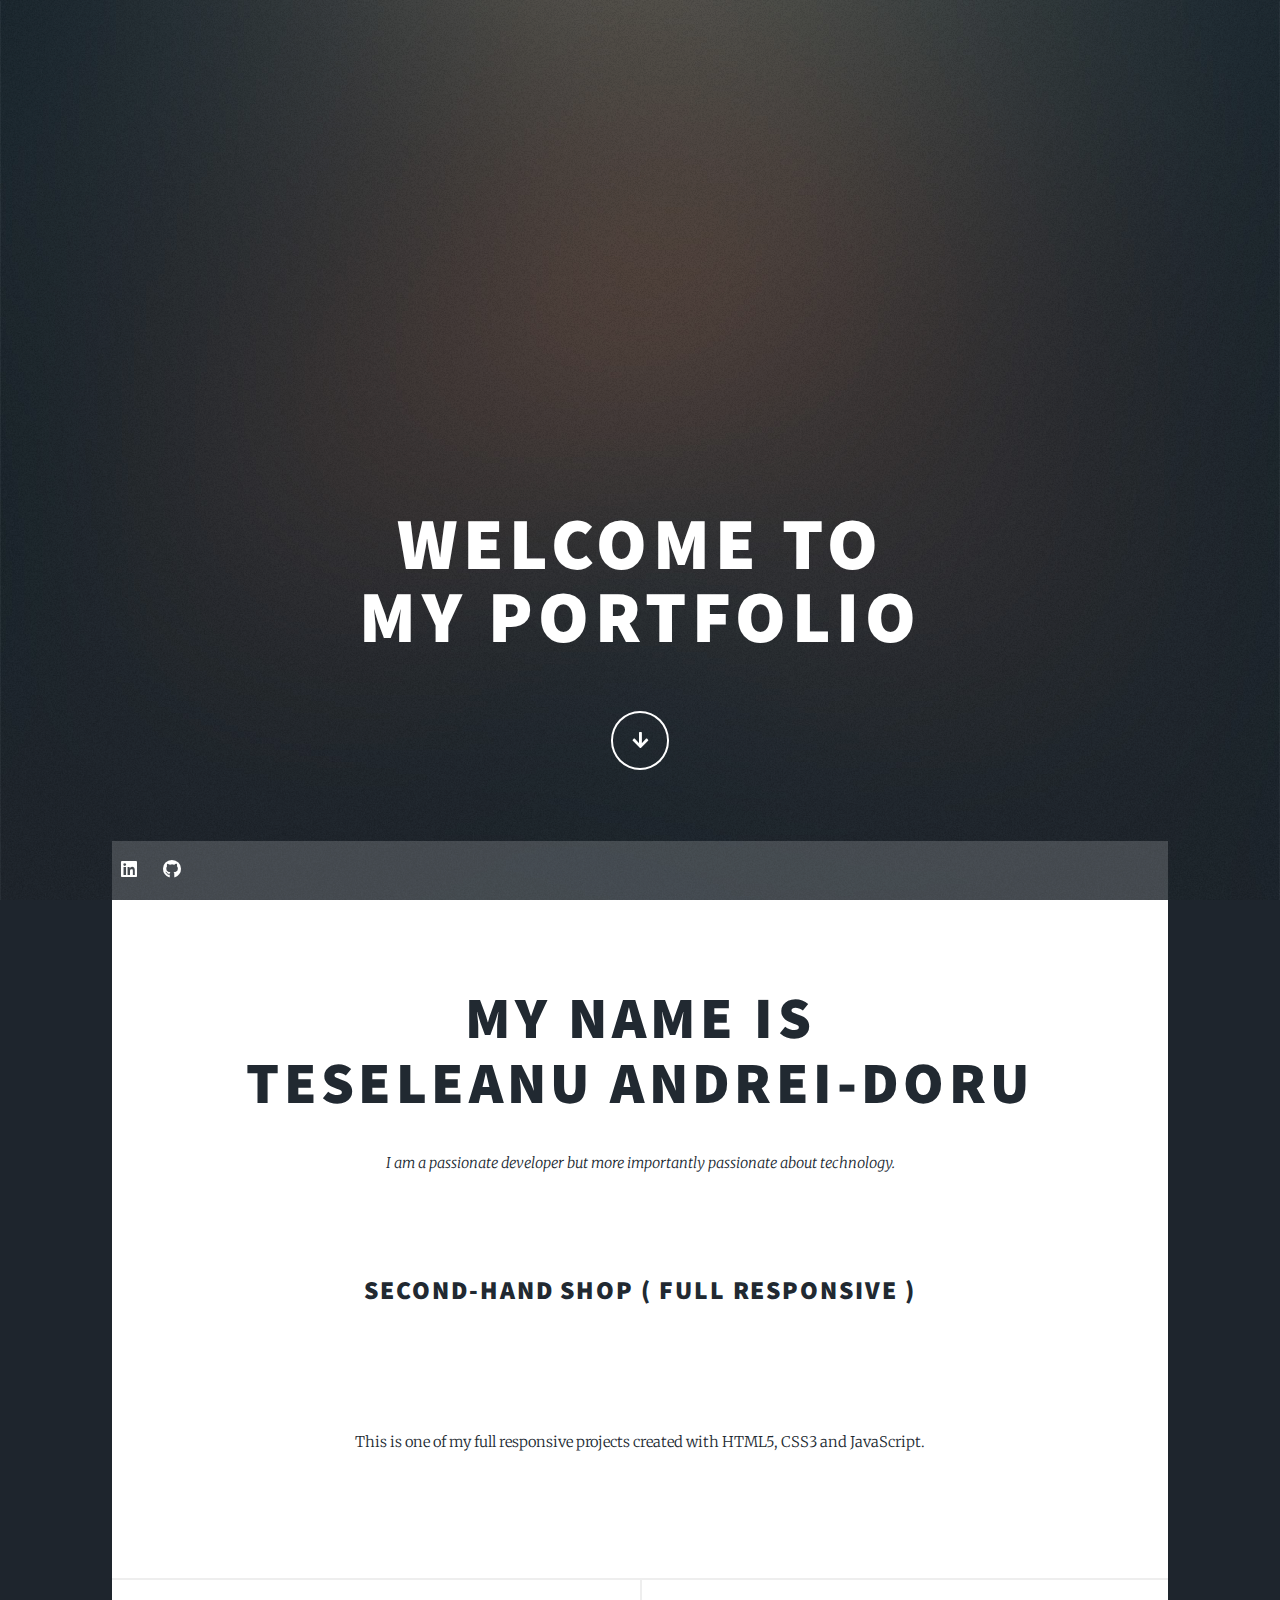
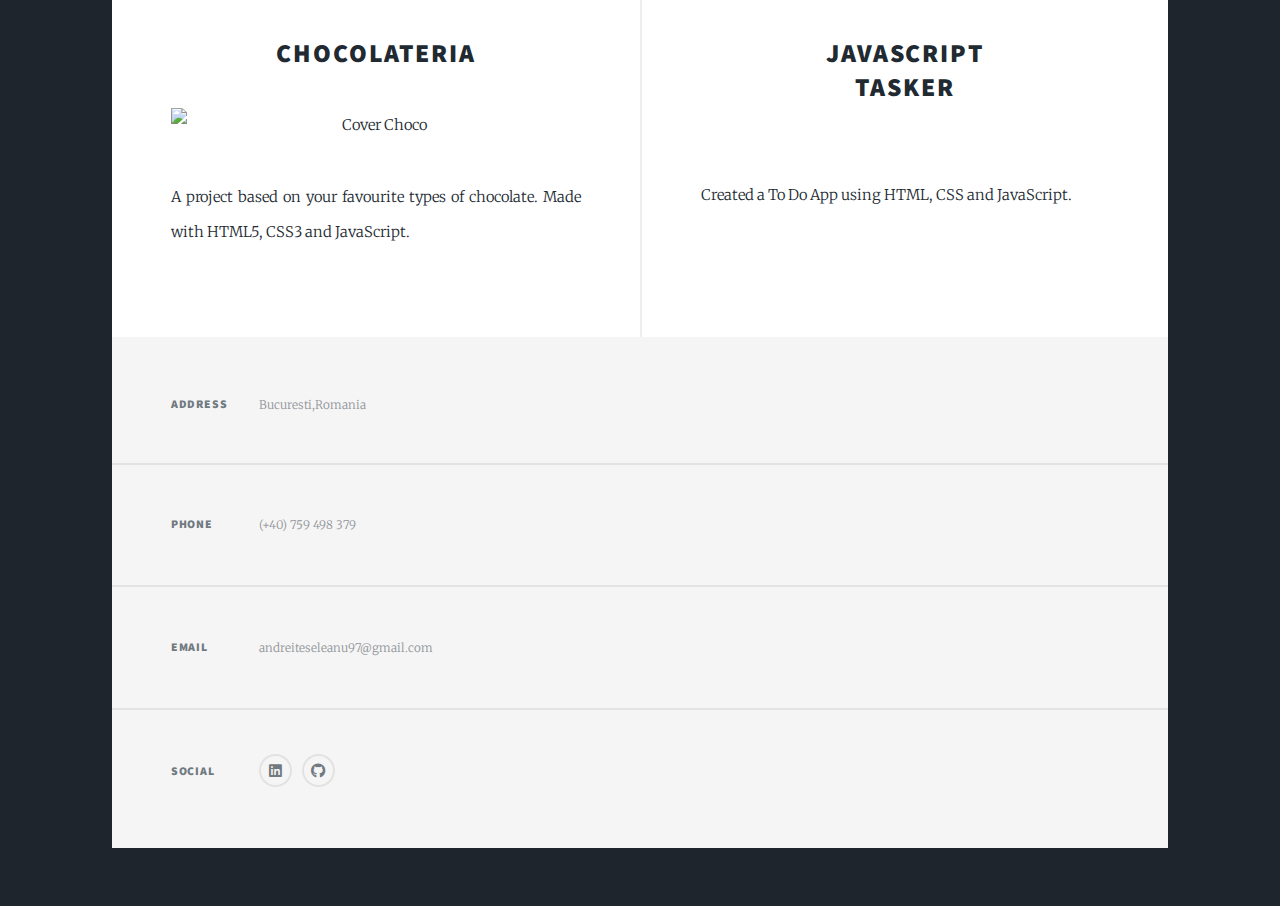
==== index.html @ 01bbcab0 "Add files via upload" ====
<!DOCTYPE HTML>

<html>
	<head>
		<title>Portfolio</title>
		<meta charset="utf-8" />
		<meta name="viewport" content="width=device-width, initial-scale=1, user-scalable=no" />
		<link rel="stylesheet" href="assets/css/main.css" />
		<noscript><link rel="stylesheet" href="assets/css/noscript.css" /></noscript>
	</head>
	<body class="is-preload">

		<!-- Wrapper -->
			<div id="wrapper" class="fade-in">

				<!-- Intro -->
					<div id="intro">
						<h1>Welcome to<br />
						my portfolio</h1>
						<p></p>
						<ul class="actions">
							<li><a href="#header" class="button icon solid solo fa-arrow-down scrolly">Continue</a></li>
						</ul>
					</div>

				<!-- Header -->
					<header id="header">
						<a href="index.html" class="logo">Hello!</a>
					</header>

				<!-- Nav -->
					<nav id="nav">
						<ul class="icons">
							<li><a href="https://www.linkedin.com/in/andrei-doru-teseleanu-37050a1b2/" class="icon brands fa-linkedin"><span class="label">LinkedIn</span></a></li>
							<li><a href="https://github.com/teseleanuAndrei" class="icon brands fa-github"><span class="label">GitHub</span></a></li>
						</ul>
					</nav>

				<!-- Main -->
					<div id="main">

						<!-- Featured Post -->
							<article class="post featured">
								<header class="major">
									<h2>My name is<br />
									Teseleanu Andrei-Doru</a></h2>
									<p>I am a passionate developer but more importantly passionate about technology.<br />
									<br />
									</p>
								</header>
								<h2><a href="https://github.com/teseleanuAndrei/Portofolio-Projects/tree/main/Second%20Hand%20Shop">Second-Hand Shop ( Full Responsive )</a></h2>
								<a href="" class="image main"><img src="Second Hand Shop/Imagini/print1.jpg" alt="" /></a>
								<p class="paragraf1">This is one of my full responsive projects created with HTML5, CSS3 and JavaScript.</p>
								<ul class="actions special">
									<li></li>
								</ul>
							</article>

						<!-- Posts -->
							<section class="posts">
								<article>
									<header>
										
										<h2><a href="https://github.com/teseleanuAndrei/Portofolio-Projects/tree/main/Chocolateria">Chocolateria<br/>
										</a></h2>
									</header>
									<a href="" class="image fit"><img src="Chocolateria/Imagini/cover.jpg" alt="Cover Choco" /></a>
									<p>A project based on your favourite types of chocolate. Made with HTML5, CSS3 and JavaScript.</p>
									<ul class="actions special">
									</ul>
								</article>
								<article>
									<header>
										<h2><a href="https://github.com/teseleanuAndrei/Portofolio-Projects/tree/main/JS%20Tasker">JavaScript<br />
										Tasker</a></h2>
									</header>
									<a href="JS Tasker/index.html" class="image fit"><img src="JS Tasker/Print JS.png" alt="" /></a>
									<p>Created a To Do App using HTML, CSS and JavaScript.</p>
									<ul class="actions special">
										<li></li>
									</ul>
								</article>
					</div>

				<!-- Footer -->
					<footer id="footer">
						<section class="split contact">
							<section class="alt">
								<h3>Address</h3>
								<p>Bucuresti,Romania<br />
								</p>
							</section>
							<section>
								<h3>Phone</h3>
								<p>(+40) 759 498 379</a></p>
							</section>
							<section>
								<h3>Email</h3>
								<p>andreiteseleanu97@gmail.com</a></p>
							</section>
							<section>
								<h3>Social</h3>
								<ul class="icons alt">
									<li><a href="https://www.linkedin.com/in/andrei-doru-teseleanu-37050a1b2/" class="icon brands alt fa-linkedin"><span class="label">LinkedIn</span></a></li>
									<li><a href="https://github.com/teseleanuAndrei" class="icon brands alt fa-github"><span class="label">GitHub</span></a></li>
								</ul>
							</section>
						</section>
					</footer>

				<!-- Copyright -->
					<div id="copyright">
				
					</div>

			</div>

		<!-- Scripts -->
			<script src="assets/js/jquery.min.js"></script>
			<script src="assets/js/jquery.scrollex.min.js"></script>
			<script src="assets/js/jquery.scrolly.min.js"></script>
			<script src="assets/js/browser.min.js"></script>
			<script src="assets/js/breakpoints.min.js"></script>
			<script src="assets/js/util.js"></script>
			<script src="assets/js/main.js"></script>

	</body>
</html>
---- assets/css/main.css ----
@import url(fontawesome-all.min.css);
@import url("https://fonts.googleapis.com/css?family=Merriweather:300,700,300italic,700italic|Source+Sans+Pro:900");

/*
	Massively by HTML5 UP
	html5up.net | @ajlkn
	Free for personal and commercial use under the CCA 3.0 license (html5up.net/license)
*/

html, body, div, span, applet, object,
iframe, h1, h2, h3, h4, h5, h6, p, blockquote,
pre, a, abbr, acronym, address, big, cite,
code, del, dfn, em, img, ins, kbd, q, s, samp,
small, strike, strong, sub, sup, tt, var, b,
u, i, center, dl, dt, dd, ol, ul, li, fieldset,
form, label, legend, table, caption, tbody,
tfoot, thead, tr, th, td, article, aside,
canvas, details, embed, figure, figcaption,
footer, header, hgroup, menu, nav, output, ruby,
section, summary, time, mark, audio, video {
	margin: 0;
	padding: 0;
	border: 0;
	font-size: 100%;
	font: inherit;
	vertical-align: baseline;}

article, aside, details, figcaption, figure,
footer, header, hgroup, menu, nav, section {
	display: block;}

body {
	line-height: 1;
}

ol, ul {
	list-style: none;
}

blockquote, q {
	quotes: none;
}

	blockquote:before, blockquote:after, q:before, q:after {
		content: '';
		content: none;
	}

table {
	border-collapse: collapse;
	border-spacing: 0;
}

body {
	-webkit-text-size-adjust: none;
}

mark {
	background-color: transparent;
	color: inherit;
}

input::-moz-focus-inner {
	border: 0;
	padding: 0;
}

input, select, textarea {
	-moz-appearance: none;
	-webkit-appearance: none;
	-ms-appearance: none;
	appearance: none;
}

/* Basic */

	@-ms-viewport {
		width: device-width;
	}

	body {
		-ms-overflow-style: scrollbar;
	}

	@media screen and (max-width: 480px) {

		html, body {
			min-width: 320px;
		}

	}

	html {
		box-sizing: border-box;
	}

	*, *:before, *:after {
		box-sizing: inherit;
	}

	body {
		background-color: #1e252d;
	}

		body.is-preload *, body.is-preload *:before, body.is-preload *:after {
			-moz-animation: none !important;
			-webkit-animation: none !important;
			-ms-animation: none !important;
			animation: none !important;
			-moz-transition: none !important;
			-webkit-transition: none !important;
			-ms-transition: none !important;
			transition: none !important;
		}

/* Type */

	html {
		font-size: 16pt;
	}

		@media screen and (max-width: 1680px) {

			html {
				font-size: 12pt;
			}

		}

		@media screen and (max-width: 1280px) {

			html {
				font-size: 11pt;
			}

		}

		@media screen and (max-width: 360px) {

			html {
				font-size: 10pt;
			}

		}

	body {
		color: #212931;
	}

	body, input, select, textarea {
		font-family: "Merriweather", Georgia, serif;
		font-weight: 300;
		font-size: 1rem;
		line-height: 2.375;
	}

	a {
		-moz-transition: color 0.2s ease-in-out, background-color 0.2s ease-in-out, border-color 0.2s ease-in-out, box-shadow 0.2s ease-in-out;
		-webkit-transition: color 0.2s ease-in-out, background-color 0.2s ease-in-out, border-color 0.2s ease-in-out, box-shadow 0.2s ease-in-out;
		-ms-transition: color 0.2s ease-in-out, background-color 0.2s ease-in-out, border-color 0.2s ease-in-out, box-shadow 0.2s ease-in-out;
		transition: color 0.2s ease-in-out, background-color 0.2s ease-in-out, border-color 0.2s ease-in-out, box-shadow 0.2s ease-in-out;
		border-bottom: dotted 1px;
		text-decoration: none;
	}

		a:hover {
			border-bottom-color: transparent;
		}

	strong, b {
		font-weight: 600;
	}

	em, i {
		font-style: italic;
	}

	p {
		text-align: justify;
		margin: 0 0 2rem 0;
	}

	h1, h2, h3, h4, h5, h6 {
		font-family: "Source Sans Pro", Helvetica, sans-serif;
		font-weight: 900;
		line-height: 1.5;
		letter-spacing: 0.075em;
		text-transform: uppercase;
		margin: 0 0 1rem 0;
	}

		h1 a, h2 a, h3 a, h4 a, h5 a, h6 a {
			border-bottom: 0;
			color: inherit;
			text-decoration: none;
		}

	h1 {
		font-size: 4rem;
		line-height: 1.1;
		margin: 0 0 2rem 0;
	}

	h2 {
		font-size: 1.75rem;
		line-height: 1.3;
		margin: 0 0 1.5rem 0;
	}

	h3 {
		font-size: 1.25rem;
		margin: 0 0 1.5rem 0;
	}

	h4 {
		font-size: 1rem;
	}

	h5 {
		font-size: 0.9rem;
	}

	h6 {
		font-size: 0.8rem;
	}

	sub {
		font-size: 0.8rem;
		position: relative;
		top: 0.5rem;
	}

	sup {
		font-size: 0.8rem;
		position: relative;
		top: -0.5rem;
	}

	blockquote {
		border-left: solid 4px;
		font-style: italic;
		margin: 0 0 2rem 0;
		padding: 0.5rem 0 0.5rem 2rem;
	}

	code {
		border: solid 2px;
		font-family: "Courier New", monospace;
		font-size: 0.9rem;
		margin: 0 0.25rem;
		padding: 0.25rem 0.65rem;
	}

	pre {
		-webkit-overflow-scrolling: touch;
		font-family: "Courier New", monospace;
		font-size: 0.9rem;
		margin: 0 0 2rem 0;
	}

		pre code {
			display: block;
			line-height: 1.75;
			padding: 1rem 1.5rem;
			overflow-x: auto;
		}

	hr {
		border: 0;
		border-bottom: solid 2px;
		margin: 3rem 0;
	}

		hr.major {
			margin: 5rem 0;
		}

	.align-left {
		text-align: left;
	}

	.align-center {
		text-align: center;
	}

	.align-right {
		text-align: right;
	}

	input, select, textarea {
		color: #212931;
	}

	a {
		color: #212931;
		border-bottom-color: rgba(33, 41, 49, 0.5);
	}

		a:hover {
			border-bottom-color: transparent;
			color: #18bfef !important;
		}

	strong, b {
		color: #212931;
	}

	h1, h2, h3, h4, h5, h6 {
		color: #212931;
	}

	blockquote {
		border-left-color: #eeeeee;
	}

	code {
		background: rgba(220, 220, 220, 0.25);
		border-color: #eeeeee;
	}

	hr {
		border-bottom-color: #eeeeee;
	}

/* Row */

	.row {
		display: flex;
		flex-wrap: wrap;
		box-sizing: border-box;
		align-items: stretch;
	}

		.row > * {
			box-sizing: border-box;
		}

		.row.gtr-uniform > * > :last-child {
			margin-bottom: 0;
		}

		.row.aln-left {
			justify-content: flex-start;
		}

		.row.aln-center {
			justify-content: center;
		}

		.row.aln-right {
			justify-content: flex-end;
		}

		.row.aln-top {
			align-items: flex-start;
		}

		.row.aln-middle {
			align-items: center;
		}

		.row.aln-bottom {
			align-items: flex-end;
		}

		.row > .imp {
			order: -1;
		}

		.row > .col-1 {
			width: 8.33333%;
		}

		.row > .off-1 {
			margin-left: 8.33333%;
		}

		.row > .col-2 {
			width: 16.66667%;
		}

		.row > .off-2 {
			margin-left: 16.66667%;
		}

		.row > .col-3 {
			width: 25%;
		}

		.row > .off-3 {
			margin-left: 25%;
		}

		.row > .col-4 {
			width: 33.33333%;
		}

		.row > .off-4 {
			margin-left: 33.33333%;
		}

		.row > .col-5 {
			width: 41.66667%;
		}

		.row > .off-5 {
			margin-left: 41.66667%;
		}

		.row > .col-6 {
			width: 50%;
		}

		.row > .off-6 {
			margin-left: 50%;
		}

		.row > .col-7 {
			width: 58.33333%;
		}

		.row > .off-7 {
			margin-left: 58.33333%;
		}

		.row > .col-8 {
			width: 66.66667%;
		}

		.row > .off-8 {
			margin-left: 66.66667%;
		}

		.row > .col-9 {
			width: 75%;
		}

		.row > .off-9 {
			margin-left: 75%;
		}

		.row > .col-10 {
			width: 83.33333%;
		}

		.row > .off-10 {
			margin-left: 83.33333%;
		}

		.row > .col-11 {
			width: 91.66667%;
		}

		.row > .off-11 {
			margin-left: 91.66667%;
		}

		.row > .col-12 {
			width: 100%;
		}

		.row > .off-12 {
			margin-left: 100%;
		}

		.row.gtr-0 {
			margin-top: 0;
			margin-left: 0rem;
		}

			.row.gtr-0 > * {
				padding: 0 0 0 0rem;
			}

			.row.gtr-0.gtr-uniform {
				margin-top: 0rem;
			}

				.row.gtr-0.gtr-uniform > * {
					padding-top: 0rem;
				}

		.row.gtr-25 {
			margin-top: 0;
			margin-left: -0.375rem;
		}

			.row.gtr-25 > * {
				padding: 0 0 0 0.375rem;
			}

			.row.gtr-25.gtr-uniform {
				margin-top: -0.375rem;
			}

				.row.gtr-25.gtr-uniform > * {
					padding-top: 0.375rem;
				}

		.row.gtr-50 {
			margin-top: 0;
			margin-left: -0.75rem;
		}

			.row.gtr-50 > * {
				padding: 0 0 0 0.75rem;
			}

			.row.gtr-50.gtr-uniform {
				margin-top: -0.75rem;
			}

				.row.gtr-50.gtr-uniform > * {
					padding-top: 0.75rem;
				}

		.row {
			margin-top: 0;
			margin-left: -1.5rem;
		}

			.row > * {
				padding: 0 0 0 1.5rem;
			}

			.row.gtr-uniform {
				margin-top: -1.5rem;
			}

				.row.gtr-uniform > * {
					padding-top: 1.5rem;
				}

		.row.gtr-150 {
			margin-top: 0;
			margin-left: -2.25rem;
		}

			.row.gtr-150 > * {
				padding: 0 0 0 2.25rem;
			}

			.row.gtr-150.gtr-uniform {
				margin-top: -2.25rem;
			}

				.row.gtr-150.gtr-uniform > * {
					padding-top: 2.25rem;
				}

		.row.gtr-200 {
			margin-top: 0;
			margin-left: -3rem;
		}

			.row.gtr-200 > * {
				padding: 0 0 0 3rem;
			}

			.row.gtr-200.gtr-uniform {
				margin-top: -3rem;
			}

				.row.gtr-200.gtr-uniform > * {
					padding-top: 3rem;
				}

		@media screen and (max-width: 1680px) {

			.row {
				display: flex;
				flex-wrap: wrap;
				box-sizing: border-box;
				align-items: stretch;
			}

				.row > * {
					box-sizing: border-box;
				}

				.row.gtr-uniform > * > :last-child {
					margin-bottom: 0;
				}

				.row.aln-left {
					justify-content: flex-start;
				}

				.row.aln-center {
					justify-content: center;
				}

				.row.aln-right {
					justify-content: flex-end;
				}

				.row.aln-top {
					align-items: flex-start;
				}

				.row.aln-middle {
					align-items: center;
				}

				.row.aln-bottom {
					align-items: flex-end;
				}

				.row > .imp-xlarge {
					order: -1;
				}

				.row > .col-1-xlarge {
					width: 8.33333%;
				}

				.row > .off-1-xlarge {
					margin-left: 8.33333%;
				}

				.row > .col-2-xlarge {
					width: 16.66667%;
				}

				.row > .off-2-xlarge {
					margin-left: 16.66667%;
				}

				.row > .col-3-xlarge {
					width: 25%;
				}

				.row > .off-3-xlarge {
					margin-left: 25%;
				}

				.row > .col-4-xlarge {
					width: 33.33333%;
				}

				.row > .off-4-xlarge {
					margin-left: 33.33333%;
				}

				.row > .col-5-xlarge {
					width: 41.66667%;
				}

				.row > .off-5-xlarge {
					margin-left: 41.66667%;
				}

				.row > .col-6-xlarge {
					width: 50%;
				}

				.row > .off-6-xlarge {
					margin-left: 50%;
				}

				.row > .col-7-xlarge {
					width: 58.33333%;
				}

				.row > .off-7-xlarge {
					margin-left: 58.33333%;
				}

				.row > .col-8-xlarge {
					width: 66.66667%;
				}

				.row > .off-8-xlarge {
					margin-left: 66.66667%;
				}

				.row > .col-9-xlarge {
					width: 75%;
				}

				.row > .off-9-xlarge {
					margin-left: 75%;
				}

				.row > .col-10-xlarge {
					width: 83.33333%;
				}

				.row > .off-10-xlarge {
					margin-left: 83.33333%;
				}

				.row > .col-11-xlarge {
					width: 91.66667%;
				}

				.row > .off-11-xlarge {
					margin-left: 91.66667%;
				}

				.row > .col-12-xlarge {
					width: 100%;
				}

				.row > .off-12-xlarge {
					margin-left: 100%;
				}

				.row.gtr-0 {
					margin-top: 0;
					margin-left: 0rem;
				}

					.row.gtr-0 > * {
						padding: 0 0 0 0rem;
					}

					.row.gtr-0.gtr-uniform {
						margin-top: 0rem;
					}

						.row.gtr-0.gtr-uniform > * {
							padding-top: 0rem;
						}

				.row.gtr-25 {
					margin-top: 0;
					margin-left: -0.375rem;
				}

					.row.gtr-25 > * {
						padding: 0 0 0 0.375rem;
					}

					.row.gtr-25.gtr-uniform {
						margin-top: -0.375rem;
					}

						.row.gtr-25.gtr-uniform > * {
							padding-top: 0.375rem;
						}

				.row.gtr-50 {
					margin-top: 0;
					margin-left: -0.75rem;
				}

					.row.gtr-50 > * {
						padding: 0 0 0 0.75rem;
					}

					.row.gtr-50.gtr-uniform {
						margin-top: -0.75rem;
					}

						.row.gtr-50.gtr-uniform > * {
							padding-top: 0.75rem;
						}

				.row {
					margin-top: 0;
					margin-left: -1.5rem;
				}

					.row > * {
						padding: 0 0 0 1.5rem;
					}

					.row.gtr-uniform {
						margin-top: -1.5rem;
					}

						.row.gtr-uniform > * {
							padding-top: 1.5rem;
						}

				.row.gtr-150 {
					margin-top: 0;
					margin-left: -2.25rem;
				}

					.row.gtr-150 > * {
						padding: 0 0 0 2.25rem;
					}

					.row.gtr-150.gtr-uniform {
						margin-top: -2.25rem;
					}

						.row.gtr-150.gtr-uniform > * {
							padding-top: 2.25rem;
						}

				.row.gtr-200 {
					margin-top: 0;
					margin-left: -3rem;
				}

					.row.gtr-200 > * {
						padding: 0 0 0 3rem;
					}

					.row.gtr-200.gtr-uniform {
						margin-top: -3rem;
					}

						.row.gtr-200.gtr-uniform > * {
							padding-top: 3rem;
						}

		}

		@media screen and (max-width: 1280px) {

			.row {
				display: flex;
				flex-wrap: wrap;
				box-sizing: border-box;
				align-items: stretch;
			}

				.row > * {
					box-sizing: border-box;
				}

				.row.gtr-uniform > * > :last-child {
					margin-bottom: 0;
				}

				.row.aln-left {
					justify-content: flex-start;
				}

				.row.aln-center {
					justify-content: center;
				}

				.row.aln-right {
					justify-content: flex-end;
				}

				.row.aln-top {
					align-items: flex-start;
				}

				.row.aln-middle {
					align-items: center;
				}

				.row.aln-bottom {
					align-items: flex-end;
				}

				.row > .imp-large {
					order: -1;
				}

				.row > .col-1-large {
					width: 8.33333%;
				}

				.row > .off-1-large {
					margin-left: 8.33333%;
				}

				.row > .col-2-large {
					width: 16.66667%;
				}

				.row > .off-2-large {
					margin-left: 16.66667%;
				}

				.row > .col-3-large {
					width: 25%;
				}

				.row > .off-3-large {
					margin-left: 25%;
				}

				.row > .col-4-large {
					width: 33.33333%;
				}

				.row > .off-4-large {
					margin-left: 33.33333%;
				}

				.row > .col-5-large {
					width: 41.66667%;
				}

				.row > .off-5-large {
					margin-left: 41.66667%;
				}

				.row > .col-6-large {
					width: 50%;
				}

				.row > .off-6-large {
					margin-left: 50%;
				}

				.row > .col-7-large {
					width: 58.33333%;
				}

				.row > .off-7-large {
					margin-left: 58.33333%;
				}

				.row > .col-8-large {
					width: 66.66667%;
				}

				.row > .off-8-large {
					margin-left: 66.66667%;
				}

				.row > .col-9-large {
					width: 75%;
				}

				.row > .off-9-large {
					margin-left: 75%;
				}

				.row > .col-10-large {
					width: 83.33333%;
				}

				.row > .off-10-large {
					margin-left: 83.33333%;
				}

				.row > .col-11-large {
					width: 91.66667%;
				}

				.row > .off-11-large {
					margin-left: 91.66667%;
				}

				.row > .col-12-large {
					width: 100%;
				}

				.row > .off-12-large {
					margin-left: 100%;
				}

				.row.gtr-0 {
					margin-top: 0;
					margin-left: 0rem;
				}

					.row.gtr-0 > * {
						padding: 0 0 0 0rem;
					}

					.row.gtr-0.gtr-uniform {
						margin-top: 0rem;
					}

						.row.gtr-0.gtr-uniform > * {
							padding-top: 0rem;
						}

				.row.gtr-25 {
					margin-top: 0;
					margin-left: -0.375rem;
				}

					.row.gtr-25 > * {
						padding: 0 0 0 0.375rem;
					}

					.row.gtr-25.gtr-uniform {
						margin-top: -0.375rem;
					}

						.row.gtr-25.gtr-uniform > * {
							padding-top: 0.375rem;
						}

				.row.gtr-50 {
					margin-top: 0;
					margin-left: -0.75rem;
				}

					.row.gtr-50 > * {
						padding: 0 0 0 0.75rem;
					}

					.row.gtr-50.gtr-uniform {
						margin-top: -0.75rem;
					}

						.row.gtr-50.gtr-uniform > * {
							padding-top: 0.75rem;
						}

				.row {
					margin-top: 0;
					margin-left: -1.5rem;
				}

					.row > * {
						padding: 0 0 0 1.5rem;
					}

					.row.gtr-uniform {
						margin-top: -1.5rem;
					}

						.row.gtr-uniform > * {
							padding-top: 1.5rem;
						}

				.row.gtr-150 {
					margin-top: 0;
					margin-left: -2.25rem;
				}

					.row.gtr-150 > * {
						padding: 0 0 0 2.25rem;
					}

					.row.gtr-150.gtr-uniform {
						margin-top: -2.25rem;
					}

						.row.gtr-150.gtr-uniform > * {
							padding-top: 2.25rem;
						}

				.row.gtr-200 {
					margin-top: 0;
					margin-left: -3rem;
				}

					.row.gtr-200 > * {
						padding: 0 0 0 3rem;
					}

					.row.gtr-200.gtr-uniform {
						margin-top: -3rem;
					}

						.row.gtr-200.gtr-uniform > * {
							padding-top: 3rem;
						}

		}

		@media screen and (max-width: 980px) {

			.row {
				display: flex;
				flex-wrap: wrap;
				box-sizing: border-box;
				align-items: stretch;
			}

				.row > * {
					box-sizing: border-box;
				}

				.row.gtr-uniform > * > :last-child {
					margin-bottom: 0;
				}

				.row.aln-left {
					justify-content: flex-start;
				}

				.row.aln-center {
					justify-content: center;
				}

				.row.aln-right {
					justify-content: flex-end;
				}

				.row.aln-top {
					align-items: flex-start;
				}

				.row.aln-middle {
					align-items: center;
				}

				.row.aln-bottom {
					align-items: flex-end;
				}

				.row > .imp-medium {
					order: -1;
				}

				.row > .col-1-medium {
					width: 8.33333%;
				}

				.row > .off-1-medium {
					margin-left: 8.33333%;
				}

				.row > .col-2-medium {
					width: 16.66667%;
				}

				.row > .off-2-medium {
					margin-left: 16.66667%;
				}

				.row > .col-3-medium {
					width: 25%;
				}

				.row > .off-3-medium {
					margin-left: 25%;
				}

				.row > .col-4-medium {
					width: 33.33333%;
				}

				.row > .off-4-medium {
					margin-left: 33.33333%;
				}

				.row > .col-5-medium {
					width: 41.66667%;
				}

				.row > .off-5-medium {
					margin-left: 41.66667%;
				}

				.row > .col-6-medium {
					width: 50%;
				}

				.row > .off-6-medium {
					margin-left: 50%;
				}

				.row > .col-7-medium {
					width: 58.33333%;
				}

				.row > .off-7-medium {
					margin-left: 58.33333%;
				}

				.row > .col-8-medium {
					width: 66.66667%;
				}

				.row > .off-8-medium {
					margin-left: 66.66667%;
				}

				.row > .col-9-medium {
					width: 75%;
				}

				.row > .off-9-medium {
					margin-left: 75%;
				}

				.row > .col-10-medium {
					width: 83.33333%;
				}

				.row > .off-10-medium {
					margin-left: 83.33333%;
				}

				.row > .col-11-medium {
					width: 91.66667%;
				}

				.row > .off-11-medium {
					margin-left: 91.66667%;
				}

				.row > .col-12-medium {
					width: 100%;
				}

				.row > .off-12-medium {
					margin-left: 100%;
				}

				.row.gtr-0 {
					margin-top: 0;
					margin-left: 0rem;
				}

					.row.gtr-0 > * {
						padding: 0 0 0 0rem;
					}

					.row.gtr-0.gtr-uniform {
						margin-top: 0rem;
					}

						.row.gtr-0.gtr-uniform > * {
							padding-top: 0rem;
						}

				.row.gtr-25 {
					margin-top: 0;
					margin-left: -0.375rem;
				}

					.row.gtr-25 > * {
						padding: 0 0 0 0.375rem;
					}

					.row.gtr-25.gtr-uniform {
						margin-top: -0.375rem;
					}

						.row.gtr-25.gtr-uniform > * {
							padding-top: 0.375rem;
						}

				.row.gtr-50 {
					margin-top: 0;
					margin-left: -0.75rem;
				}

					.row.gtr-50 > * {
						padding: 0 0 0 0.75rem;
					}

					.row.gtr-50.gtr-uniform {
						margin-top: -0.75rem;
					}

						.row.gtr-50.gtr-uniform > * {
							padding-top: 0.75rem;
						}

				.row {
					margin-top: 0;
					margin-left: -1.5rem;
				}

					.row > * {
						padding: 0 0 0 1.5rem;
					}

					.row.gtr-uniform {
						margin-top: -1.5rem;
					}

						.row.gtr-uniform > * {
							padding-top: 1.5rem;
						}

				.row.gtr-150 {
					margin-top: 0;
					margin-left: -2.25rem;
				}

					.row.gtr-150 > * {
						padding: 0 0 0 2.25rem;
					}

					.row.gtr-150.gtr-uniform {
						margin-top: -2.25rem;
					}

						.row.gtr-150.gtr-uniform > * {
							padding-top: 2.25rem;
						}

				.row.gtr-200 {
					margin-top: 0;
					margin-left: -3rem;
				}

					.row.gtr-200 > * {
						padding: 0 0 0 3rem;
					}

					.row.gtr-200.gtr-uniform {
						margin-top: -3rem;
					}

						.row.gtr-200.gtr-uniform > * {
							padding-top: 3rem;
						}

		}

		@media screen and (max-width: 736px) {

			.row {
				display: flex;
				flex-wrap: wrap;
				box-sizing: border-box;
				align-items: stretch;
			}

				.row > * {
					box-sizing: border-box;
				}

				.row.gtr-uniform > * > :last-child {
					margin-bottom: 0;
				}

				.row.aln-left {
					justify-content: flex-start;
				}

				.row.aln-center {
					justify-content: center;
				}

				.row.aln-right {
					justify-content: flex-end;
				}

				.row.aln-top {
					align-items: flex-start;
				}

				.row.aln-middle {
					align-items: center;
				}

				.row.aln-bottom {
					align-items: flex-end;
				}

				.row > .imp-small {
					order: -1;
				}

				.row > .col-1-small {
					width: 8.33333%;
				}

				.row > .off-1-small {
					margin-left: 8.33333%;
				}

				.row > .col-2-small {
					width: 16.66667%;
				}

				.row > .off-2-small {
					margin-left: 16.66667%;
				}

				.row > .col-3-small {
					width: 25%;
				}

				.row > .off-3-small {
					margin-left: 25%;
				}

				.row > .col-4-small {
					width: 33.33333%;
				}

				.row > .off-4-small {
					margin-left: 33.33333%;
				}

				.row > .col-5-small {
					width: 41.66667%;
				}

				.row > .off-5-small {
					margin-left: 41.66667%;
				}

				.row > .col-6-small {
					width: 50%;
				}

				.row > .off-6-small {
					margin-left: 50%;
				}

				.row > .col-7-small {
					width: 58.33333%;
				}

				.row > .off-7-small {
					margin-left: 58.33333%;
				}

				.row > .col-8-small {
					width: 66.66667%;
				}

				.row > .off-8-small {
					margin-left: 66.66667%;
				}

				.row > .col-9-small {
					width: 75%;
				}

				.row > .off-9-small {
					margin-left: 75%;
				}

				.row > .col-10-small {
					width: 83.33333%;
				}

				.row > .off-10-small {
					margin-left: 83.33333%;
				}

				.row > .col-11-small {
					width: 91.66667%;
				}

				.row > .off-11-small {
					margin-left: 91.66667%;
				}

				.row > .col-12-small {
					width: 100%;
				}

				.row > .off-12-small {
					margin-left: 100%;
				}

				.row.gtr-0 {
					margin-top: 0;
					margin-left: 0rem;
				}

					.row.gtr-0 > * {
						padding: 0 0 0 0rem;
					}

					.row.gtr-0.gtr-uniform {
						margin-top: 0rem;
					}

						.row.gtr-0.gtr-uniform > * {
							padding-top: 0rem;
						}

				.row.gtr-25 {
					margin-top: 0;
					margin-left: -0.375rem;
				}

					.row.gtr-25 > * {
						padding: 0 0 0 0.375rem;
					}

					.row.gtr-25.gtr-uniform {
						margin-top: -0.375rem;
					}

						.row.gtr-25.gtr-uniform > * {
							padding-top: 0.375rem;
						}

				.row.gtr-50 {
					margin-top: 0;
					margin-left: -0.75rem;
				}

					.row.gtr-50 > * {
						padding: 0 0 0 0.75rem;
					}

					.row.gtr-50.gtr-uniform {
						margin-top: -0.75rem;
					}

						.row.gtr-50.gtr-uniform > * {
							padding-top: 0.75rem;
						}

				.row {
					margin-top: 0;
					margin-left: -1.5rem;
				}

					.row > * {
						padding: 0 0 0 1.5rem;
					}

					.row.gtr-uniform {
						margin-top: -1.5rem;
					}

						.row.gtr-uniform > * {
							padding-top: 1.5rem;
						}

				.row.gtr-150 {
					margin-top: 0;
					margin-left: -2.25rem;
				}

					.row.gtr-150 > * {
						padding: 0 0 0 2.25rem;
					}

					.row.gtr-150.gtr-uniform {
						margin-top: -2.25rem;
					}

						.row.gtr-150.gtr-uniform > * {
							padding-top: 2.25rem;
						}

				.row.gtr-200 {
					margin-top: 0;
					margin-left: -3rem;
				}

					.row.gtr-200 > * {
						padding: 0 0 0 3rem;
					}

					.row.gtr-200.gtr-uniform {
						margin-top: -3rem;
					}

						.row.gtr-200.gtr-uniform > * {
							padding-top: 3rem;
						}

		}

		@media screen and (max-width: 480px) {

			.row {
				display: flex;
				flex-wrap: wrap;
				box-sizing: border-box;
				align-items: stretch;
			}

				.row > * {
					box-sizing: border-box;
				}

				.row.gtr-uniform > * > :last-child {
					margin-bottom: 0;
				}

				.row.aln-left {
					justify-content: flex-start;
				}

				.row.aln-center {
					justify-content: center;
				}

				.row.aln-right {
					justify-content: flex-end;
				}

				.row.aln-top {
					align-items: flex-start;
				}

				.row.aln-middle {
					align-items: center;
				}

				.row.aln-bottom {
					align-items: flex-end;
				}

				.row > .imp-xsmall {
					order: -1;
				}

				.row > .col-1-xsmall {
					width: 8.33333%;
				}

				.row > .off-1-xsmall {
					margin-left: 8.33333%;
				}

				.row > .col-2-xsmall {
					width: 16.66667%;
				}

				.row > .off-2-xsmall {
					margin-left: 16.66667%;
				}

				.row > .col-3-xsmall {
					width: 25%;
				}

				.row > .off-3-xsmall {
					margin-left: 25%;
				}

				.row > .col-4-xsmall {
					width: 33.33333%;
				}

				.row > .off-4-xsmall {
					margin-left: 33.33333%;
				}

				.row > .col-5-xsmall {
					width: 41.66667%;
				}

				.row > .off-5-xsmall {
					margin-left: 41.66667%;
				}

				.row > .col-6-xsmall {
					width: 50%;
				}

				.row > .off-6-xsmall {
					margin-left: 50%;
				}

				.row > .col-7-xsmall {
					width: 58.33333%;
				}

				.row > .off-7-xsmall {
					margin-left: 58.33333%;
				}

				.row > .col-8-xsmall {
					width: 66.66667%;
				}

				.row > .off-8-xsmall {
					margin-left: 66.66667%;
				}

				.row > .col-9-xsmall {
					width: 75%;
				}

				.row > .off-9-xsmall {
					margin-left: 75%;
				}

				.row > .col-10-xsmall {
					width: 83.33333%;
				}

				.row > .off-10-xsmall {
					margin-left: 83.33333%;
				}

				.row > .col-11-xsmall {
					width: 91.66667%;
				}

				.row > .off-11-xsmall {
					margin-left: 91.66667%;
				}

				.row > .col-12-xsmall {
					width: 100%;
				}

				.row > .off-12-xsmall {
					margin-left: 100%;
				}

				.row.gtr-0 {
					margin-top: 0;
					margin-left: 0rem;
				}

					.row.gtr-0 > * {
						padding: 0 0 0 0rem;
					}

					.row.gtr-0.gtr-uniform {
						margin-top: 0rem;
					}

						.row.gtr-0.gtr-uniform > * {
							padding-top: 0rem;
						}

				.row.gtr-25 {
					margin-top: 0;
					margin-left: -0.375rem;
				}

					.row.gtr-25 > * {
						padding: 0 0 0 0.375rem;
					}

					.row.gtr-25.gtr-uniform {
						margin-top: -0.375rem;
					}

						.row.gtr-25.gtr-uniform > * {
							padding-top: 0.375rem;
						}

				.row.gtr-50 {
					margin-top: 0;
					margin-left: -0.75rem;
				}

					.row.gtr-50 > * {
						padding: 0 0 0 0.75rem;
					}

					.row.gtr-50.gtr-uniform {
						margin-top: -0.75rem;
					}

						.row.gtr-50.gtr-uniform > * {
							padding-top: 0.75rem;
						}

				.row {
					margin-top: 0;
					margin-left: -1.5rem;
				}

					.row > * {
						padding: 0 0 0 1.5rem;
					}

					.row.gtr-uniform {
						margin-top: -1.5rem;
					}

						.row.gtr-uniform > * {
							padding-top: 1.5rem;
						}

				.row.gtr-150 {
					margin-top: 0;
					margin-left: -2.25rem;
				}

					.row.gtr-150 > * {
						padding: 0 0 0 2.25rem;
					}

					.row.gtr-150.gtr-uniform {
						margin-top: -2.25rem;
					}

						.row.gtr-150.gtr-uniform > * {
							padding-top: 2.25rem;
						}

				.row.gtr-200 {
					margin-top: 0;
					margin-left: -3rem;
				}

					.row.gtr-200 > * {
						padding: 0 0 0 3rem;
					}

					.row.gtr-200.gtr-uniform {
						margin-top: -3rem;
					}

						.row.gtr-200.gtr-uniform > * {
							padding-top: 3rem;
						}

		}

		@media screen and (max-width: 360px) {

			.row {
				display: flex;
				flex-wrap: wrap;
				box-sizing: border-box;
				align-items: stretch;
			}

				.row > * {
					box-sizing: border-box;
				}

				.row.gtr-uniform > * > :last-child {
					margin-bottom: 0;
				}

				.row.aln-left {
					justify-content: flex-start;
				}

				.row.aln-center {
					justify-content: center;
				}

				.row.aln-right {
					justify-content: flex-end;
				}

				.row.aln-top {
					align-items: flex-start;
				}

				.row.aln-middle {
					align-items: center;
				}

				.row.aln-bottom {
					align-items: flex-end;
				}

				.row > .imp-xxsmall {
					order: -1;
				}

				.row > .col-1-xxsmall {
					width: 8.33333%;
				}

				.row > .off-1-xxsmall {
					margin-left: 8.33333%;
				}

				.row > .col-2-xxsmall {
					width: 16.66667%;
				}

				.row > .off-2-xxsmall {
					margin-left: 16.66667%;
				}

				.row > .col-3-xxsmall {
					width: 25%;
				}

				.row > .off-3-xxsmall {
					margin-left: 25%;
				}

				.row > .col-4-xxsmall {
					width: 33.33333%;
				}

				.row > .off-4-xxsmall {
					margin-left: 33.33333%;
				}

				.row > .col-5-xxsmall {
					width: 41.66667%;
				}

				.row > .off-5-xxsmall {
					margin-left: 41.66667%;
				}

				.row > .col-6-xxsmall {
					width: 50%;
				}

				.row > .off-6-xxsmall {
					margin-left: 50%;
				}

				.row > .col-7-xxsmall {
					width: 58.33333%;
				}

				.row > .off-7-xxsmall {
					margin-left: 58.33333%;
				}

				.row > .col-8-xxsmall {
					width: 66.66667%;
				}

				.row > .off-8-xxsmall {
					margin-left: 66.66667%;
				}

				.row > .col-9-xxsmall {
					width: 75%;
				}

				.row > .off-9-xxsmall {
					margin-left: 75%;
				}

				.row > .col-10-xxsmall {
					width: 83.33333%;
				}

				.row > .off-10-xxsmall {
					margin-left: 83.33333%;
				}

				.row > .col-11-xxsmall {
					width: 91.66667%;
				}

				.row > .off-11-xxsmall {
					margin-left: 91.66667%;
				}

				.row > .col-12-xxsmall {
					width: 100%;
				}

				.row > .off-12-xxsmall {
					margin-left: 100%;
				}

				.row.gtr-0 {
					margin-top: 0;
					margin-left: 0rem;
				}

					.row.gtr-0 > * {
						padding: 0 0 0 0rem;
					}

					.row.gtr-0.gtr-uniform {
						margin-top: 0rem;
					}

						.row.gtr-0.gtr-uniform > * {
							padding-top: 0rem;
						}

				.row.gtr-25 {
					margin-top: 0;
					margin-left: -0.375rem;
				}

					.row.gtr-25 > * {
						padding: 0 0 0 0.375rem;
					}

					.row.gtr-25.gtr-uniform {
						margin-top: -0.375rem;
					}

						.row.gtr-25.gtr-uniform > * {
							padding-top: 0.375rem;
						}

				.row.gtr-50 {
					margin-top: 0;
					margin-left: -0.75rem;
				}

					.row.gtr-50 > * {
						padding: 0 0 0 0.75rem;
					}

					.row.gtr-50.gtr-uniform {
						margin-top: -0.75rem;
					}

						.row.gtr-50.gtr-uniform > * {
							padding-top: 0.75rem;
						}

				.row {
					margin-top: 0;
					margin-left: -1.5rem;
				}

					.row > * {
						padding: 0 0 0 1.5rem;
					}

					.row.gtr-uniform {
						margin-top: -1.5rem;
					}

						.row.gtr-uniform > * {
							padding-top: 1.5rem;
						}

				.row.gtr-150 {
					margin-top: 0;
					margin-left: -2.25rem;
				}

					.row.gtr-150 > * {
						padding: 0 0 0 2.25rem;
					}

					.row.gtr-150.gtr-uniform {
						margin-top: -2.25rem;
					}

						.row.gtr-150.gtr-uniform > * {
							padding-top: 2.25rem;
						}

				.row.gtr-200 {
					margin-top: 0;
					margin-left: -3rem;
				}

					.row.gtr-200 > * {
						padding: 0 0 0 3rem;
					}

					.row.gtr-200.gtr-uniform {
						margin-top: -3rem;
					}

						.row.gtr-200.gtr-uniform > * {
							padding-top: 3rem;
						}

		}

/* Box */

	.box {
		border: solid 2px;
		margin-bottom: 2rem;
		padding: 1.5rem;
	}

		.box > :last-child,
		.box > :last-child > :last-child,
		.box > :last-child > :last-child > :last-child {
			margin-bottom: 0;
		}

		.box.alt {
			border: 0;
			border-radius: 0;
			padding: 0;
		}

	.box {
		border-color: #eeeeee;
	}

/* Button */

	input[type="submit"],
	input[type="reset"],
	input[type="button"],
	button,
	.button {
		-moz-appearance: none;
		-webkit-appearance: none;
		-ms-appearance: none;
		appearance: none;
		-moz-transition: background-color 0.2s ease-in-out, box-shadow 0.2s ease-in-out, color 0.2s ease-in-out;
		-webkit-transition: background-color 0.2s ease-in-out, box-shadow 0.2s ease-in-out, color 0.2s ease-in-out;
		-ms-transition: background-color 0.2s ease-in-out, box-shadow 0.2s ease-in-out, color 0.2s ease-in-out;
		transition: background-color 0.2s ease-in-out, box-shadow 0.2s ease-in-out, color 0.2s ease-in-out;
		border: 0;
		border-radius: 0;
		cursor: pointer;
		display: inline-block;
		font-family: "Source Sans Pro", Helvetica, sans-serif;
		font-size: 0.8rem;
		font-weight: 900;
		letter-spacing: 0.075em;
		height: 3rem;
		line-height: 3rem;
		padding: 0 2rem;
		text-align: center;
		text-decoration: none;
		text-transform: uppercase;
		white-space: nowrap;
	}

		input[type="submit"].icon:before,
		input[type="reset"].icon:before,
		input[type="button"].icon:before,
		button.icon:before,
		.button.icon:before {
			margin-right: 0.5rem;
		}

		input[type="submit"].icon.solo,
		input[type="reset"].icon.solo,
		input[type="button"].icon.solo,
		button.icon.solo,
		.button.icon.solo {
			position: relative;
			width: 4rem;
			height: 4rem;
			line-height: 4rem;
			border-radius: 4rem;
			text-indent: 4rem;
			overflow: hidden;
			padding: 0;
			white-space: nowrap;
		}

			input[type="submit"].icon.solo:before,
			input[type="reset"].icon.solo:before,
			input[type="button"].icon.solo:before,
			button.icon.solo:before,
			.button.icon.solo:before {
				position: absolute;
				display: block;
				top: 0;
				left: 0;
				width: inherit;
				height: inherit;
				line-height: inherit;
				font-size: 1.25rem;
				margin-right: 0;
				text-align: center;
				text-indent: 0;
			}

		input[type="submit"].fit,
		input[type="reset"].fit,
		input[type="button"].fit,
		button.fit,
		.button.fit {
			width: 100%;
		}

		input[type="submit"].small,
		input[type="reset"].small,
		input[type="button"].small,
		button.small,
		.button.small {
			font-size: 0.7rem;
			height: 2.5rem;
			line-height: 2.5rem;
			padding: 0 1.5rem;
		}

		input[type="submit"].large,
		input[type="reset"].large,
		input[type="button"].large,
		button.large,
		.button.large {
			font-size: 0.9rem;
			height: 3.5rem;
			line-height: 3.5rem;
			padding: 0 2.75rem;
		}

		@media screen and (max-width: 980px) {

			input[type="submit"],
			input[type="reset"],
			input[type="button"],
			button,
			.button {
				font-size: 0.9rem;
				height: 3.25rem;
				line-height: 3.25rem;
			}

				input[type="submit"].large,
				input[type="reset"].large,
				input[type="button"].large,
				button.large,
				.button.large {
					font-size: 1rem;
					height: 3.75rem;
					line-height: 3.75rem;
				}

		}

		input[type="submit"].disabled, input[type="submit"]:disabled,
		input[type="reset"].disabled,
		input[type="reset"]:disabled,
		input[type="button"].disabled,
		input[type="button"]:disabled,
		button.disabled,
		button:disabled,
		.button.disabled,
		.button:disabled {
			pointer-events: none;
			opacity: 0.25;
		}

	input[type="submit"],
	input[type="reset"],
	input[type="button"],
	button,
	.button {
		background-color: transparent;
		box-shadow: inset 0 0 0 2px #212931;
		color: #212931 !important;
	}

		input[type="submit"]:hover,
		input[type="reset"]:hover,
		input[type="button"]:hover,
		button:hover,
		.button:hover {
			box-shadow: inset 0 0 0 2px #18bfef;
			color: #18bfef !important;
		}

		input[type="submit"].primary,
		input[type="reset"].primary,
		input[type="button"].primary,
		button.primary,
		.button.primary {
			background-color: #212931;
			box-shadow: none;
			color: #ffffff !important;
		}

			input[type="submit"].primary:hover,
			input[type="reset"].primary:hover,
			input[type="button"].primary:hover,
			button.primary:hover,
			.button.primary:hover {
				background-color: #18bfef;
			}

/* Form */

	form {
		margin: 0 0 2rem 0;
	}

		form > :last-child {
			margin-bottom: 0;
		}

		form > .fields {
			display: -moz-flex;
			display: -webkit-flex;
			display: -ms-flex;
			display: flex;
			-moz-flex-wrap: wrap;
			-webkit-flex-wrap: wrap;
			-ms-flex-wrap: wrap;
			flex-wrap: wrap;
			width: calc(100% + 3rem);
			margin: -1.5rem 0 2rem -1.5rem;
		}

			form > .fields > .field {
				-moz-flex-grow: 0;
				-webkit-flex-grow: 0;
				-ms-flex-grow: 0;
				flex-grow: 0;
				-moz-flex-shrink: 0;
				-webkit-flex-shrink: 0;
				-ms-flex-shrink: 0;
				flex-shrink: 0;
				padding: 1.5rem 0 0 1.5rem;
				width: calc(100% - 1.5rem);
			}

				form > .fields > .field.half {
					width: calc(50% - 0.75rem);
				}

				form > .fields > .field.third {
					width: calc(100%/3 - 0.5rem);
				}

				form > .fields > .field.quarter {
					width: calc(25% - 0.375rem);
				}

		@media screen and (max-width: 480px) {

			form > .fields {
				width: calc(100% + 3rem);
				margin: -1.5rem 0 2rem -1.5rem;
			}

				form > .fields > .field {
					padding: 1.5rem 0 0 1.5rem;
					width: calc(100% - 1.5rem);
				}

					form > .fields > .field.half {
						width: calc(100% - 1.5rem);
					}

					form > .fields > .field.third {
						width: calc(100% - 1.5rem);
					}

					form > .fields > .field.quarter {
						width: calc(100% - 1.5rem);
					}

		}

	label {
		display: block;
		font-family: "Source Sans Pro", Helvetica, sans-serif;
		font-weight: 900;
		line-height: 1.5;
		letter-spacing: 0.075em;
		font-size: 0.8rem;
		text-transform: uppercase;
		margin: 0 0 0.75rem 0;
	}

		@media screen and (max-width: 980px) {

			label {
				font-size: 0.9rem;
			}

		}

	input[type="text"],
	input[type="password"],
	input[type="email"],
	select,
	textarea {
		-moz-appearance: none;
		-webkit-appearance: none;
		-ms-appearance: none;
		appearance: none;
		background: transparent;
		border-radius: 0;
		border: solid 2px;
		color: inherit;
		display: block;
		outline: 0;
		padding: 0 1rem;
		text-decoration: none;
		width: 100%;
	}

		input[type="text"]:invalid,
		input[type="password"]:invalid,
		input[type="email"]:invalid,
		select:invalid,
		textarea:invalid {
			box-shadow: none;
		}

	select {
		background-size: 1.25rem;
		background-repeat: no-repeat;
		background-position: calc(100% - 1rem) center;
		height: 3rem;
		padding-right: 3rem;
		text-overflow: ellipsis;
	}

		select:focus::-ms-value {
			background-color: transparent;
		}

		select::-ms-expand {
			display: none;
		}

	input[type="text"],
	input[type="password"],
	input[type="email"],
	select {
		height: 3rem;
	}

	textarea {
		padding: 0.75rem 1rem;
	}

	input[type="checkbox"],
	input[type="radio"] {
		-moz-appearance: none;
		-webkit-appearance: none;
		-ms-appearance: none;
		appearance: none;
		display: block;
		float: left;
		margin-right: -2rem;
		opacity: 0;
		width: 1rem;
		z-index: -1;
	}

		input[type="checkbox"] + label,
		input[type="radio"] + label {
			text-decoration: none;
			cursor: pointer;
			display: inline-block;
			font-size: 1rem;
			letter-spacing: 0;
			font-family: "Merriweather", Georgia, serif;
			text-transform: none;
			font-weight: 300;
			padding-left: 2.8rem;
			padding-right: 1rem;
			position: relative;
		}

			input[type="checkbox"] + label:before,
			input[type="radio"] + label:before {
				-moz-osx-font-smoothing: grayscale;
				-webkit-font-smoothing: antialiased;
				display: inline-block;
				font-style: normal;
				font-variant: normal;
				text-rendering: auto;
				line-height: 1;
				text-transform: none !important;
				font-family: 'Font Awesome 5 Free';
				font-weight: 900;
			}

			input[type="checkbox"] + label:before,
			input[type="radio"] + label:before {
				border-radius: 0;
				border: solid 2px;
				content: '';
				display: inline-block;
				font-size: 0.8rem;
				height: 1.8rem;
				left: 0;
				line-height: 1.65rem;
				position: absolute;
				text-align: center;
				top: -0.125rem;
				width: 1.8rem;
			}

		input[type="checkbox"]:checked + label:before,
		input[type="radio"]:checked + label:before {
			content: '\f00c';
		}

	input[type="checkbox"] + label:before {
		border-radius: 0;
	}

	input[type="radio"] + label:before {
		border-radius: 100%;
	}

	::-webkit-input-placeholder {
		opacity: 1.0;
	}

	:-moz-placeholder {
		opacity: 1.0;
	}

	::-moz-placeholder {
		opacity: 1.0;
	}

	:-ms-input-placeholder {
		opacity: 1.0;
	}

	label {
		color: #212931;
	}

	input[type="text"],
	input[type="password"],
	input[type="email"],
	select,
	textarea {
		border-color: #eeeeee;
	}

		input[type="text"]:focus,
		input[type="password"]:focus,
		input[type="email"]:focus,
		select:focus,
		textarea:focus {
			border-color: #18bfef;
		}

	select {
		background-image: url("data:image/svg+xml;charset=utf8,%3Csvg xmlns='http://www.w3.org/2000/svg' width='40' height='40' preserveAspectRatio='none' viewBox='0 0 40 40'%3E%3Cpath d='M9.4,12.3l10.4,10.4l10.4-10.4c0.2-0.2,0.5-0.4,0.9-0.4c0.3,0,0.6,0.1,0.9,0.4l3.3,3.3c0.2,0.2,0.4,0.5,0.4,0.9 c0,0.4-0.1,0.6-0.4,0.9L20.7,31.9c-0.2,0.2-0.5,0.4-0.9,0.4c-0.3,0-0.6-0.1-0.9-0.4L4.3,17.3c-0.2-0.2-0.4-0.5-0.4-0.9 c0-0.4,0.1-0.6,0.4-0.9l3.3-3.3c0.2-0.2,0.5-0.4,0.9-0.4S9.1,12.1,9.4,12.3z' fill='%23eeeeee' /%3E%3C/svg%3E");
	}

		select option {
			background-color: #ffffff;
			color: #212931;
		}

	.select-wrapper:before {
		color: #eeeeee;
	}

	input[type="checkbox"] + label,
	input[type="radio"] + label {
		color: #212931;
	}

		input[type="checkbox"] + label:before,
		input[type="radio"] + label:before {
			border-color: #eeeeee;
		}

	input[type="checkbox"]:checked + label:before,
	input[type="radio"]:checked + label:before {
		background-color: #212931;
		border-color: #212931;
		color: #ffffff;
	}

	input[type="checkbox"]:focus + label:before,
	input[type="radio"]:focus + label:before {
		border-color: #18bfef;
	}

	::-webkit-input-placeholder {
		color: #909498 !important;
	}

	:-moz-placeholder {
		color: #909498 !important;
	}

	::-moz-placeholder {
		color: #909498 !important;
	}

	:-ms-input-placeholder {
		color: #909498 !important;
	}

	.formerize-placeholder {
		color: #909498 !important;
	}

/* Icon */

	.icon {
		text-decoration: none;
		border-bottom: none;
		position: relative;
	}

		.icon:before {
			-moz-osx-font-smoothing: grayscale;
			-webkit-font-smoothing: antialiased;
			display: inline-block;
			font-style: normal;
			font-variant: normal;
			text-rendering: auto;
			line-height: 1;
			text-transform: none !important;
			font-family: 'Font Awesome 5 Free';
			font-weight: 400;
		}

		.icon > .label {
			display: none;
		}

		.icon:before {
			line-height: inherit;
		}

		.icon.solid:before {
			font-weight: 900;
		}

		.icon.brands:before {
			font-family: 'Font Awesome 5 Brands';
		}

/* Image */

	.image {
		border: 0;
		display: inline-block;
		position: relative;
	}

		.image img {
			display: block;
		}

		.image.left, .image.right {
			max-width: 40%;
		}

			.image.left img, .image.right img {
				width: 100%;
			}

		.image.left {
			float: left;
			margin: 0 2rem 2rem 0;
			top: 0.75rem;
		}

		.image.right {
			float: right;
			margin: 0 0 2rem 2rem;
			top: 0.75rem;
		}

		.image.fit {
			display: block;
			margin: 2.5rem 0;
			width: 100%;
		}

			.image.fit:first-child {
				margin-top: 0;
			}

			.image.fit img {
				width: 100%;
			}

		.image.main {
			display: block;
			margin: 4rem 0;
			width: 100%;
		}

			.image.main:first-child {
				margin-top: 0;
			}

			.image.main img {
				width: 100%;
			}

		@media screen and (max-width: 736px) {

			.image.fit {
				margin: 2rem 0;
			}

			.image.main {
				margin: 2rem 0;
			}

		}

	a.image {
		overflow: hidden;
	}

		a.image img {
			-moz-transition: -moz-transform 0.2s ease-out;
			-webkit-transition: -webkit-transform 0.2s ease-out;
			-ms-transition: -ms-transform 0.2s ease-out;
			transition: transform 0.2s ease-out;
		}

		a.image:hover img {
			-moz-transform: scale(1.05);
			-webkit-transform: scale(1.05);
			-ms-transform: scale(1.05);
			transform: scale(1.05);
		}

/* Actions */

	ul.actions {
		display: -moz-flex;
		display: -webkit-flex;
		display: -ms-flex;
		display: flex;
		cursor: default;
		list-style: none;
		margin-left: -1rem;
		padding-left: 0;
	}

		ul.actions li {
			padding: 0 0 0 1rem;
			vertical-align: middle;
		}

		ul.actions.special {
			-moz-justify-content: center;
			-webkit-justify-content: center;
			-ms-justify-content: center;
			justify-content: center;
			width: 100%;
			margin-left: 0;
		}

			ul.actions.special li:first-child {
				padding-left: 0;
			}

		ul.actions.stacked {
			-moz-flex-direction: column;
			-webkit-flex-direction: column;
			-ms-flex-direction: column;
			flex-direction: column;
			margin-left: 0;
		}

			ul.actions.stacked li {
				padding: 1.3rem 0 0 0;
			}

				ul.actions.stacked li:first-child {
					padding-top: 0;
				}

		ul.actions.fit {
			width: calc(100% + 1rem);
		}

			ul.actions.fit li {
				-moz-flex-grow: 1;
				-webkit-flex-grow: 1;
				-ms-flex-grow: 1;
				flex-grow: 1;
				-moz-flex-shrink: 1;
				-webkit-flex-shrink: 1;
				-ms-flex-shrink: 1;
				flex-shrink: 1;
				width: 100%;
			}

				ul.actions.fit li > * {
					width: 100%;
				}

			ul.actions.fit.stacked {
				width: 100%;
			}

		@media screen and (max-width: 480px) {

			ul.actions:not(.fixed) {
				-moz-flex-direction: column;
				-webkit-flex-direction: column;
				-ms-flex-direction: column;
				flex-direction: column;
				margin-left: 0;
				width: 100% !important;
			}

				ul.actions:not(.fixed) li {
					-moz-flex-grow: 1;
					-webkit-flex-grow: 1;
					-ms-flex-grow: 1;
					flex-grow: 1;
					-moz-flex-shrink: 1;
					-webkit-flex-shrink: 1;
					-ms-flex-shrink: 1;
					flex-shrink: 1;
					padding: 1rem 0 0 0;
					text-align: center;
					width: 100%;
				}

					ul.actions:not(.fixed) li > * {
						width: 100%;
					}

					ul.actions:not(.fixed) li:first-child {
						padding-top: 0;
					}

					ul.actions:not(.fixed) li input[type="submit"],
					ul.actions:not(.fixed) li input[type="reset"],
					ul.actions:not(.fixed) li input[type="button"],
					ul.actions:not(.fixed) li button,
					ul.actions:not(.fixed) li .button {
						width: 100%;
					}

						ul.actions:not(.fixed) li input[type="submit"].icon:before,
						ul.actions:not(.fixed) li input[type="reset"].icon:before,
						ul.actions:not(.fixed) li input[type="button"].icon:before,
						ul.actions:not(.fixed) li button.icon:before,
						ul.actions:not(.fixed) li .button.icon:before {
							margin-left: -0.5rem;
						}

		}

/* Icons */

	ul.icons {
		cursor: default;
		list-style: none;
		padding-left: 0;
	}

		ul.icons li {
			display: inline-block;
			padding: 0 0.5rem 0 0;
			vertical-align: middle;
		}

			ul.icons li:last-child {
				padding-right: 0;
			}

			ul.icons li .icon:before {
				width: 2.25rem;
				height: 2.25rem;
				line-height: 2.25rem;
				display: inline-block;
				text-align: center;
				border-radius: 100%;
				font-size: 1.25rem;
			}

		ul.icons.alt li .icon:before {
			-moz-transition: color 0.2s ease-in-out, background-color 0.2s ease-in-out, border-color 0.2s ease-in-out, box-shadow 0.2s ease-in-out;
			-webkit-transition: color 0.2s ease-in-out, background-color 0.2s ease-in-out, border-color 0.2s ease-in-out, box-shadow 0.2s ease-in-out;
			-ms-transition: color 0.2s ease-in-out, background-color 0.2s ease-in-out, border-color 0.2s ease-in-out, box-shadow 0.2s ease-in-out;
			transition: color 0.2s ease-in-out, background-color 0.2s ease-in-out, border-color 0.2s ease-in-out, box-shadow 0.2s ease-in-out;
			font-size: 1rem;
		}

/* List */

	ol {
		list-style: decimal;
		margin: 0 0 2rem 0;
		padding-left: 1.25rem;
	}

		ol li {
			padding-left: 0.25rem;
		}

	ul {
		list-style: disc;
		margin: 0 0 2rem 0;
		padding-left: 1rem;
	}

		ul li {
			padding-left: 0.5rem;
		}

		ul.divided {
			list-style: none;
			padding-left: 0;
		}

			ul.divided li {
				border-top: solid 1px;
				padding: 0.5rem 0;
			}

				ul.divided li:first-child {
					border-top: 0;
					padding-top: 0;
				}

	dl {
		margin: 0 0 2rem 0;
	}

		dl dt {
			display: block;
			font-weight: 600;
			margin: 0 0 1rem 0;
		}

		dl dd {
			margin-left: 2rem;
		}

	ul.divided li {
		border-top-color: #eeeeee;
	}

	ul.icons li a.icon:hover:before {
		color: #18bfef;
	}

	ul.icons.alt li .icon:before {
		box-shadow: inset 0 0 0 2px #eeeeee;
	}

	ul.icons.alt li a.icon:hover:before {
		box-shadow: inset 0 0 0 2px #18bfef;
	}

/* Section/Article */

	section.special, article.special {
		text-align: center;
	}

	header {
		cursor: default;
	}

		header > .date {
			display: block;
			font-size: 0.8rem;
			height: 1;
			margin: 0 0 1rem 0;
			position: relative;
		}

		header > p {
			font-style: italic;
		}

		header > h1 + p {
			font-size: 1.1rem;
			margin-top: -0.5rem;
			line-height: 2;
		}

		header > h2 + p {
			font-size: 1rem;
			margin-top: -0.75rem;
		}

		header > h3 + p {
			font-size: 0.9rem;
			margin-top: -0.75rem;
		}

		header > h4 + p {
			font-size: 0.8rem;
			margin-top: -0.75rem;
		}

		header.major {
			margin: 0 0 4rem 0;
			text-align: center;
		}

			header.major > :last-child {
				margin-bottom: 0;
			}

			header.major > p {
				margin-top: 0;
				text-align: center;
			}

			header.major > .date {
				font-size: 1rem;
				margin: 0 0 4rem 0;
			}

				header.major > .date:before, header.major > .date:after {
					content: '';
					display: block;
					position: absolute;
					top: 50%;
					width: calc(50% - 6rem);
					border-top: solid 2px;
				}

				header.major > .date:before {
					left: 0;
				}

				header.major > .date:after {
					right: 0;
				}

		@media screen and (max-width: 980px) {

			header br {
				display: none;
			}

		}

		@media screen and (max-width: 736px) {

			header.major {
				margin: 0 0 2rem 0;
			}

		}

	header.major .date:before, header.major .date:after {
		border-top-color: #eeeeee;
	}

/* Table */

	.table-wrapper {
		-webkit-overflow-scrolling: touch;
		overflow-x: auto;
	}

	table {
		margin: 0 0 2rem 0;
		width: 100%;
	}

		table tbody tr {
			border: solid 1px;
			border-left: 0;
			border-right: 0;
		}

		table td {
			padding: 0.75rem 0.75rem;
		}

		table th {
			font-family: "Source Sans Pro", Helvetica, sans-serif;
			font-size: 0.8rem;
			font-weight: 900;
			letter-spacing: 0.075em;
			line-height: 1.5;
			padding: 0 0.75rem 0.75rem 0.75rem;
			text-align: left;
			text-transform: uppercase;
		}

			@media screen and (max-width: 980px) {

				table th {
					font-size: 0.9rem;
				}

			}

		table thead {
			border-bottom: solid 2px;
		}

		table tfoot {
			border-top: solid 2px;
		}

		table.alt {
			border-collapse: separate;
		}

			table.alt tbody tr td {
				border: solid 1px;
				border-left-width: 0;
				border-top-width: 0;
			}

				table.alt tbody tr td:first-child {
					border-left-width: 1px;
				}

			table.alt tbody tr:first-child td {
				border-top-width: 1px;
			}

			table.alt thead {
				border-bottom: 0;
			}

			table.alt tfoot {
				border-top: 0;
			}

	table tbody tr {
		border-color: #eeeeee;
	}

		table tbody tr:nth-child(2n + 1) {
			background-color: rgba(220, 220, 220, 0.25);
		}

	table th {
		color: #212931;
	}

	table thead {
		border-bottom-color: #eeeeee;
	}

	table tfoot {
		border-top-color: #eeeeee;
	}

	table.alt tbody tr td {
		border-color: #eeeeee;
	}

/* Pagination */

	.pagination {
		display: -moz-inline-flex;
		display: -webkit-inline-flex;
		display: -ms-inline-flex;
		display: inline-flex;
		-moz-user-select: none;
		-webkit-user-select: none;
		-ms-user-select: none;
		user-select: none;
		cursor: default;
		list-style: none;
		margin: 0 0 2rem 2px;
		padding: 0;
	}

		.pagination a, .pagination span {
			-moz-transition: background-color 0.2s ease-in-out, border-color 0.2s ease-in-out, box-shadow 0.2s ease-in-out, color 0.2s ease-in-out;
			-webkit-transition: background-color 0.2s ease-in-out, border-color 0.2s ease-in-out, box-shadow 0.2s ease-in-out, color 0.2s ease-in-out;
			-ms-transition: background-color 0.2s ease-in-out, border-color 0.2s ease-in-out, box-shadow 0.2s ease-in-out, color 0.2s ease-in-out;
			transition: background-color 0.2s ease-in-out, border-color 0.2s ease-in-out, box-shadow 0.2s ease-in-out, color 0.2s ease-in-out;
			border: solid 2px;
			display: inline-block;
			font-family: "Source Sans Pro", Helvetica, sans-serif;
			font-size: 0.8rem;
			font-weight: 900;
			height: 3rem;
			letter-spacing: 0.075em;
			line-height: calc(3rem - 4px);
			margin-left: -2px;
			min-width: 3rem;
			position: relative;
			text-align: center;
			text-decoration: none;
			text-transform: uppercase;
		}

		.pagination .next, .pagination .previous {
			text-decoration: none;
			padding: 0 1.75rem;
		}

			.pagination .next:before, .pagination .previous:before {
				-moz-osx-font-smoothing: grayscale;
				-webkit-font-smoothing: antialiased;
				display: inline-block;
				font-style: normal;
				font-variant: normal;
				text-rendering: auto;
				line-height: 1;
				text-transform: none !important;
				font-family: 'Font Awesome 5 Free';
				font-weight: 900;
			}

			.pagination .next:before, .pagination .previous:before {
				display: inline-block;
				color: inherit !important;
				line-height: inherit;
			}

		.pagination .previous:before {
			content: '\f104';
			margin-right: 0.9375em;
		}

		.pagination .next:before {
			content: '\f105';
			float: right;
			margin-left: 0.9375em;
		}

		@media screen and (max-width: 980px) {

			.pagination a, .pagination span {
				font-size: 0.9rem;
			}

		}

		@media screen and (max-width: 480px) {

			.pagination .page, .pagination .extra {
				display: none;
			}

		}

	.pagination a, .pagination span {
		border-color: #eeeeee;
	}

	.pagination a {
		color: #212931 !important;
	}

		.pagination a:hover {
			color: #18bfef !important;
			border-color: #18bfef;
			z-index: 1;
		}

			.pagination a:hover + a,
			.pagination a:hover + span {
				border-left-color: #18bfef;
			}

		.pagination a.active {
			background-color: #eeeeee;
		}

	.pagination span {
		color: #eeeeee;
	}

/* Wrapper */

	#wrapper {
		-moz-transition: opacity 0.5s ease;
		-webkit-transition: opacity 0.5s ease;
		-ms-transition: opacity 0.5s ease;
		transition: opacity 0.5s ease;
		position: relative;
		z-index: 1;
		overflow: hidden;
	}

		#wrapper > .bg {
			position: absolute;
			top: 0;
			left: 0;
			width: 100%;
			height: 100%;
			background-color: #212931;
			background-image: url("../../images/overlay.png"), linear-gradient(0deg, rgba(0, 0, 0, 0.1), rgba(0, 0, 0, 0.1)), url("../../images/bg.jpg");
			background-size: auto,								auto,														100% auto;
			background-position: center,								center,														top center;
			background-repeat: repeat,								no-repeat,													no-repeat;
			background-attachment: scroll,								scroll,														scroll;
			z-index: -1;
		}

			#wrapper > .bg.fixed {
				position: fixed;
				width: 100vw;
				height: 100vh;
			}

		#wrapper.fade-in:before {
			pointer-events: none;
			-moz-transition: opacity 1s ease-in-out;
			-webkit-transition: opacity 1s ease-in-out;
			-ms-transition: opacity 1s ease-in-out;
			transition: opacity 1s ease-in-out;
			-moz-transition-delay: 0.75s;
			-webkit-transition-delay: 0.75s;
			-ms-transition-delay: 0.75s;
			transition-delay: 0.75s;
			background: #1e252d;
			content: '';
			display: block;
			height: 100%;
			left: 0;
			opacity: 0;
			position: fixed;
			top: 0;
			width: 100%;
		}

		body.is-preload #wrapper.fade-in:before {
			opacity: 1;
		}

		@media screen and (orientation: portrait) {

			#wrapper > .bg {
				background-size: auto,								auto,														auto 175%;
			}

		}

/* Intro */

	#intro {
		color: #ffffff;
		padding: 8rem 4rem 6rem 4rem ;
		-moz-align-items: center;
		-webkit-align-items: center;
		-ms-align-items: center;
		align-items: center;
		display: -moz-flex;
		display: -webkit-flex;
		display: -ms-flex;
		display: flex;
		-moz-flex-direction: column;
		-webkit-flex-direction: column;
		-ms-flex-direction: column;
		flex-direction: column;
		-moz-justify-content: -moz-flex-end;
		-webkit-justify-content: -webkit-flex-end;
		-ms-justify-content: -ms-flex-end;
		justify-content: flex-end;
		-moz-transition: opacity 1s ease, -moz-transform 1s ease;
		-webkit-transition: opacity 1s ease, -webkit-transform 1s ease;
		-ms-transition: opacity 1s ease, -ms-transform 1s ease;
		transition: opacity 1s ease, transform 1s ease;
		position: relative;
		cursor: default;
		text-align: center;
		z-index: 1;
		min-height: 100vh;
	}

		#intro input, #intro select, #intro textarea {
			color: #ffffff;
		}

		#intro a {
			color: #ffffff;
			border-bottom-color: rgba(255, 255, 255, 0.5);
		}

			#intro a:hover {
				border-bottom-color: transparent;
				color: #18bfef !important;
			}

		#intro strong, #intro b {
			color: #ffffff;
		}

		#intro h1, #intro h2, #intro h3, #intro h4, #intro h5, #intro h6 {
			color: #ffffff;
		}

		#intro blockquote {
			border-left-color: #ffffff;
		}

		#intro code {
			background: rgba(255, 255, 255, 0.075);
			border-color: #ffffff;
		}

		#intro hr {
			border-bottom-color: #ffffff;
		}

		#intro input[type="submit"],
		#intro input[type="reset"],
		#intro input[type="button"],
		#intro button,
		#intro .button {
			background-color: transparent;
			box-shadow: inset 0 0 0 2px #ffffff;
			color: #ffffff !important;
		}

			#intro input[type="submit"]:hover,
			#intro input[type="reset"]:hover,
			#intro input[type="button"]:hover,
			#intro button:hover,
			#intro .button:hover {
				box-shadow: inset 0 0 0 2px #18bfef;
				color: #18bfef !important;
			}

			#intro input[type="submit"].primary,
			#intro input[type="reset"].primary,
			#intro input[type="button"].primary,
			#intro button.primary,
			#intro .button.primary {
				background-color: #ffffff;
				box-shadow: none;
				color: #1e252d !important;
			}

				#intro input[type="submit"].primary:hover,
				#intro input[type="reset"].primary:hover,
				#intro input[type="button"].primary:hover,
				#intro button.primary:hover,
				#intro .button.primary:hover {
					background-color: #18bfef;
				}

		#intro h1 {
			font-size: 5rem;
			line-height: 1;
		}

		#intro p {
			font-size: 1.25rem;
			font-style: italic;
			margin-top: -0.25rem;
			text-align: center;
		}

		#intro + #header {
			margin-top: -20rem;
		}

			#intro + #header .logo {
				-moz-transform: translateY(2rem);
				-webkit-transform: translateY(2rem);
				-ms-transform: translateY(2rem);
				transform: translateY(2rem);
				opacity: 0;
				visibility: hidden;
			}

		#intro.hidden {
			pointer-events: none;
			-moz-transform: translateY(2rem);
			-webkit-transform: translateY(2rem);
			-ms-transform: translateY(2rem);
			transform: translateY(2rem);
			-moz-transition: opacity 0.5s ease, -moz-transform 0.5s ease, visibility 0.5s;
			-webkit-transition: opacity 0.5s ease, -webkit-transform 0.5s ease, visibility 0.5s;
			-ms-transition: opacity 0.5s ease, -ms-transform 0.5s ease, visibility 0.5s;
			transition: opacity 0.5s ease, transform 0.5s ease, visibility 0.5s;
			opacity: 0;
			visibility: hidden;
		}

			#intro.hidden + #header .logo {
				-moz-transform: translateY(0);
				-webkit-transform: translateY(0);
				-ms-transform: translateY(0);
				transform: translateY(0);
				opacity: 1;
				visibility: visible;
			}

		body.is-preload #intro {
			-moz-transform: translateY(2rem);
			-webkit-transform: translateY(2rem);
			-ms-transform: translateY(2rem);
			transform: translateY(2rem);
			opacity: 0;
		}

			body.is-preload #intro:not(.hidden) + #header + #nav {
				-moz-transform: translateY(4rem);
				-webkit-transform: translateY(4rem);
				-ms-transform: translateY(4rem);
				transform: translateY(4rem);
				opacity: 0;
			}

		@media screen and (max-width: 980px) {

			#intro {
				padding: 4rem 4rem 2rem 4rem ;
				min-height: 90vh;
			}

				#intro p br {
					display: none;
				}

				#intro + #header {
					margin-top: -14rem;
				}

		}

		@media screen and (max-width: 736px) {

			#intro {
				padding: 3rem 2rem 1rem 2rem ;
				min-height: 80vh;
			}

				#intro h1 {
					font-size: 3.25rem;
					line-height: 1.1;
					margin-bottom: 1rem;
				}

				#intro p {
					font-size: 1rem;
					margin-top: 0rem;
				}

				#intro .actions {
					display: none;
				}

		}

/* Header */

	#header {
		color: #ffffff;
		-moz-align-items: center;
		-webkit-align-items: center;
		-ms-align-items: center;
		align-items: center;
		display: -moz-flex;
		display: -webkit-flex;
		display: -ms-flex;
		display: flex;
		-moz-flex-direction: column;
		-webkit-flex-direction: column;
		-ms-flex-direction: column;
		flex-direction: column;
		-moz-justify-content: -moz-flex-end;
		-webkit-justify-content: -webkit-flex-end;
		-ms-justify-content: -ms-flex-end;
		justify-content: flex-end;
		pointer-events: none;
		-moz-user-select: none;
		-webkit-user-select: none;
		-ms-user-select: none;
		user-select: none;
		height: 20rem;
		padding-bottom: 8rem;
		position: relative;
		text-align: center;
		z-index: 2;
	}

		#header input, #header select, #header textarea {
			color: #ffffff;
		}

		#header a {
			color: #ffffff;
			border-bottom-color: rgba(255, 255, 255, 0.5);
		}

			#header a:hover {
				border-bottom-color: transparent;
				color: #18bfef !important;
			}

		#header strong, #header b {
			color: #ffffff;
		}

		#header h1, #header h2, #header h3, #header h4, #header h5, #header h6 {
			color: #ffffff;
		}

		#header blockquote {
			border-left-color: #ffffff;
		}

		#header code {
			background: rgba(255, 255, 255, 0.075);
			border-color: #ffffff;
		}

		#header hr {
			border-bottom-color: #ffffff;
		}

		#header .logo {
			-moz-transition: border-color 0.2s ease-in-out, color 0.2s ease-in-out, opacity 0.5s ease, -moz-transform 0.5s ease, visibility 0.5s;
			-webkit-transition: border-color 0.2s ease-in-out, color 0.2s ease-in-out, opacity 0.5s ease, -webkit-transform 0.5s ease, visibility 0.5s;
			-ms-transition: border-color 0.2s ease-in-out, color 0.2s ease-in-out, opacity 0.5s ease, -ms-transform 0.5s ease, visibility 0.5s;
			transition: border-color 0.2s ease-in-out, color 0.2s ease-in-out, opacity 0.5s ease, transform 0.5s ease, visibility 0.5s;
			pointer-events: auto;
			border-style: solid;
			border-color: #ffffff;
			border-width: 5px !important;
			font-family: "Source Sans Pro", Helvetica, sans-serif;
			font-size: 2.25rem;
			font-weight: 900;
			letter-spacing: 0.075em;
			line-height: 1;
			padding: 1rem 1.75rem;
			text-transform: uppercase;
			visibility: visible;
		}

			#header .logo:hover {
				border-color: #18bfef !important;
				color: #18bfef !important;
			}

		@media screen and (max-width: 980px) {

			#header {
				height: 14rem;
				padding-bottom: 4rem;
			}

		}

		@media screen and (max-width: 736px) {

			#header {
				padding-bottom: 3rem;
			}

				#header .logo {
					font-size: 1.75rem;
					border-width: 3px !important;
				}

		}

/* Nav */

	#nav {
		color: #ffffff;
		display: -moz-flex;
		display: -webkit-flex;
		display: -ms-flex;
		display: flex;
		-moz-transition: -moz-transform 1s ease, opacity 1s ease;
		-webkit-transition: -webkit-transform 1s ease, opacity 1s ease;
		-ms-transition: -ms-transform 1s ease, opacity 1s ease;
		transition: transform 1s ease, opacity 1s ease;
		background: rgba(255, 255, 255, 0.175);
		height: 4rem;
		line-height: 4rem;
		margin: -4rem auto 0 auto;
		overflow: hidden;
		padding: 0 2rem 0 0;
		position: relative;
		width: calc(100% - 4rem);
		max-width: 72rem;
		z-index: 2;
	}

		#nav ul.divided li {
			border-top-color: #ffffff;
		}

		#nav ul.icons li a.icon:hover:before {
			color: #18bfef;
		}

		#nav ul.icons.alt li .icon:before {
			box-shadow: inset 0 0 0 2px #ffffff;
		}

		#nav ul.icons.alt li a.icon:hover:before {
			box-shadow: inset 0 0 0 2px #18bfef;
		}

		#nav input, #nav select, #nav textarea {
			color: #ffffff;
		}

		#nav a {
			color: #ffffff;
			border-bottom-color: rgba(255, 255, 255, 0.5);
		}

			#nav a:hover {
				border-bottom-color: transparent;
				color: #18bfef !important;
			}

		#nav strong, #nav b {
			color: #ffffff;
		}

		#nav h1, #nav h2, #nav h3, #nav h4, #nav h5, #nav h6 {
			color: #ffffff;
		}

		#nav blockquote {
			border-left-color: #ffffff;
		}

		#nav code {
			background: rgba(255, 255, 255, 0.075);
			border-color: #ffffff;
		}

		#nav hr {
			border-bottom-color: #ffffff;
		}

		#nav ul.links {
			display: -moz-flex;
			display: -webkit-flex;
			display: -ms-flex;
			display: flex;
			-moz-flex-grow: 1;
			-webkit-flex-grow: 1;
			-ms-flex-grow: 1;
			flex-grow: 1;
			-moz-flex-shrink: 1;
			-webkit-flex-shrink: 1;
			-ms-flex-shrink: 1;
			flex-shrink: 1;
			font-family: "Source Sans Pro", Helvetica, sans-serif;
			font-weight: 900;
			letter-spacing: 0.075em;
			list-style: none;
			margin-bottom: 0;
			padding-left: 0;
			text-transform: uppercase;
		}

			#nav ul.links li {
				display: block;
				padding-left: 0;
			}

				#nav ul.links li a {
					-moz-transition: background-color 0.2s ease-in-out, color 0.2s ease-in-out;
					-webkit-transition: background-color 0.2s ease-in-out, color 0.2s ease-in-out;
					-ms-transition: background-color 0.2s ease-in-out, color 0.2s ease-in-out;
					transition: background-color 0.2s ease-in-out, color 0.2s ease-in-out;
					display: block;
					font-size: 0.8rem;
					outline: none;
					padding: 0 2rem;
				}

					#nav ul.links li a:hover {
						color: inherit !important;
						background-color: rgba(255, 255, 255, 0.1);
					}

				#nav ul.links li.active {
					background-color: #ffffff;
				}

					#nav ul.links li.active a {
						color: #1e252d;
					}

						#nav ul.links li.active a:hover {
							color: #18bfef !important;
						}

		#nav ul.icons {
			-moz-flex-grow: 0;
			-webkit-flex-grow: 0;
			-ms-flex-grow: 0;
			flex-grow: 0;
			-moz-flex-shrink: 0;
			-webkit-flex-shrink: 0;
			-ms-flex-shrink: 0;
			flex-shrink: 0;
			margin-bottom: 0;
		}

		@media screen and (max-width: 980px) {

			#nav {
				display: none;
			}

		}

/* Main */

	#main {
		background-color: #ffffff;
		position: relative;
		margin: 0 auto;
		width: calc(100% - 4rem);
		max-width: 72rem;
		z-index: 2;
	}

		#main > * {
			padding: 4rem 4rem 2rem 4rem ;
			border-top: solid 2px #eeeeee;
			margin: 0;
		}

			#main > *:first-child {
				border-top: 0;
			}

		#main > footer {
			text-align: center;
		}

		#main > .post {
			padding: 8rem 8rem 6rem 8rem ;
		}

			#main > .post header.major > .date {
				margin-top: -2rem;
			}

			#main > .post header.major > h1, #main > .post header.major h2 {
				font-size: 4rem;
				line-height: 1.1;
				margin: 0 0 2rem 0;
			}

			#main > .post.featured {
				text-align: center;
			}

			@media screen and (max-width: 1280px) {

				#main > .post {
					padding: 6rem 4rem 4rem 4rem ;
				}

			}

			@media screen and (max-width: 736px) {

				#main > .post {
					padding: 4rem 2rem 2rem 2rem ;
				}

					#main > .post header.major > .date {
						margin-top: -1rem;
						margin-bottom: 2rem;
					}

					#main > .post header.major > h1, #main > .post header.major h2 {
						font-size: 2.5rem;
						line-height: 1.2;
						margin: 0 0 1.5rem 0;
					}

			}

		#main > .posts {
			display: -moz-flex;
			display: -webkit-flex;
			display: -ms-flex;
			display: flex;
			-moz-flex-wrap: wrap;
			-webkit-flex-wrap: wrap;
			-ms-flex-wrap: wrap;
			flex-wrap: wrap;
			-moz-align-items: -moz-stretch;
			-webkit-align-items: -webkit-stretch;
			-ms-align-items: -ms-stretch;
			align-items: stretch;
			text-align: center;
			width: 100%;
			padding: 0;
		}

			#main > .posts > * {
				-moz-flex-shrink: 1;
				-webkit-flex-shrink: 1;
				-ms-flex-shrink: 1;
				flex-shrink: 1;
				-moz-flex-grow: 0;
				-webkit-flex-grow: 0;
				-ms-flex-grow: 0;
				flex-grow: 0;
			}

			#main > .posts > * {
				width: 50%;
			}

			#main > .posts > * {
				padding: 4rem;
				width: 50%;
			}

			#main > .posts > article {
				border-color: #eeeeee;
				border-left-width: 2px;
				border-style: solid;
				border-top-width: 2px;
				text-align: center;
			}

				#main > .posts > article > :last-child {
					margin-bottom: 0;
				}

				#main > .posts > article:nth-child(2n - 1) {
					border-left-width: 0;
				}

				#main > .posts > article:nth-child(-n + 2) {
					border-top-width: 0;
				}

			@media screen and (max-width: 980px) {

				#main > .posts > * {
					width: 50%;
				}

				#main > .posts > * {
					padding: 2.5rem;
					width: 50%;
				}

			}

			@media screen and (max-width: 736px) {

				#main > .posts > * {
					width: 100%;
				}

				#main > .posts > * {
					padding: 2rem;
					width: 100%;
				}

				#main > .posts > article:nth-child(2n - 1) {
					border-left-width: 2px;
				}

				#main > .posts > article:nth-child(-n + 2) {
					border-top-width: 2px;
				}

				#main > .posts > article:nth-child(n) {
					border-left-width: 0;
				}

				#main > .posts > article:nth-child(-n + 1) {
					border-top-width: 0;
				}

				#main > .posts > article .image {
					max-width: 25rem;
					margin-left: auto;
					margin-right: auto;
				}

			}

		@media screen and (max-width: 736px) {

			#main > * {
				padding: 2rem 2rem 0.1rem 2rem ;
			}

		}

		@media screen and (max-width: 480px) {

			#main {
				width: 100%;
			}

		}

/* Footer */

	#footer {
		color: #717981;
		display: -moz-flex;
		display: -webkit-flex;
		display: -ms-flex;
		display: flex;
		background-color: #f5f5f5;
		color: #909498;
		cursor: default;
		position: relative;
		margin: 0 auto;
		width: calc(100% - 4rem);
		max-width: 72rem;
		z-index: 2;
	}

		#footer input, #footer select, #footer textarea {
			color: #717981;
		}

		#footer a {
			color: #717981;
			border-bottom-color: rgba(113, 121, 129, 0.5);
		}

			#footer a:hover {
				border-bottom-color: transparent;
				color: #18bfef !important;
			}

		#footer strong, #footer b {
			color: #717981;
		}

		#footer h1, #footer h2, #footer h3, #footer h4, #footer h5, #footer h6 {
			color: #717981;
		}

		#footer blockquote {
			border-left-color: #e2e2e2;
		}

		#footer code {
			background: rgba(220, 220, 220, 0.5);
			border-color: #e2e2e2;
		}

		#footer hr {
			border-bottom-color: #e2e2e2;
		}

		#footer .box {
			border-color: #e2e2e2;
		}

		#footer input[type="submit"],
		#footer input[type="reset"],
		#footer input[type="button"],
		#footer button,
		#footer .button {
			background-color: transparent;
			box-shadow: inset 0 0 0 2px #717981;
			color: #717981 !important;
		}

			#footer input[type="submit"]:hover,
			#footer input[type="reset"]:hover,
			#footer input[type="button"]:hover,
			#footer button:hover,
			#footer .button:hover {
				box-shadow: inset 0 0 0 2px #18bfef;
				color: #18bfef !important;
			}

			#footer input[type="submit"].primary,
			#footer input[type="reset"].primary,
			#footer input[type="button"].primary,
			#footer button.primary,
			#footer .button.primary {
				background-color: #717981;
				box-shadow: none;
				color: #f5f5f5 !important;
			}

				#footer input[type="submit"].primary:hover,
				#footer input[type="reset"].primary:hover,
				#footer input[type="button"].primary:hover,
				#footer button.primary:hover,
				#footer .button.primary:hover {
					background-color: #18bfef;
				}

		#footer label {
			color: #717981;
		}

		#footer input[type="text"],
		#footer input[type="password"],
		#footer input[type="email"],
		#footer select,
		#footer textarea {
			border-color: #e2e2e2;
		}

			#footer input[type="text"]:focus,
			#footer input[type="password"]:focus,
			#footer input[type="email"]:focus,
			#footer select:focus,
			#footer textarea:focus {
				border-color: #18bfef;
			}

		#footer select {
			background-image: url("data:image/svg+xml;charset=utf8,%3Csvg xmlns='http://www.w3.org/2000/svg' width='40' height='40' preserveAspectRatio='none' viewBox='0 0 40 40'%3E%3Cpath d='M9.4,12.3l10.4,10.4l10.4-10.4c0.2-0.2,0.5-0.4,0.9-0.4c0.3,0,0.6,0.1,0.9,0.4l3.3,3.3c0.2,0.2,0.4,0.5,0.4,0.9 c0,0.4-0.1,0.6-0.4,0.9L20.7,31.9c-0.2,0.2-0.5,0.4-0.9,0.4c-0.3,0-0.6-0.1-0.9-0.4L4.3,17.3c-0.2-0.2-0.4-0.5-0.4-0.9 c0-0.4,0.1-0.6,0.4-0.9l3.3-3.3c0.2-0.2,0.5-0.4,0.9-0.4S9.1,12.1,9.4,12.3z' fill='%23e2e2e2' /%3E%3C/svg%3E");
		}

			#footer select option {
				background-color: #f5f5f5;
				color: #717981;
			}

		#footer .select-wrapper:before {
			color: #e2e2e2;
		}

		#footer input[type="checkbox"] + label,
		#footer input[type="radio"] + label {
			color: #717981;
		}

			#footer input[type="checkbox"] + label:before,
			#footer input[type="radio"] + label:before {
				border-color: #e2e2e2;
			}

		#footer input[type="checkbox"]:checked + label:before,
		#footer input[type="radio"]:checked + label:before {
			background-color: #717981;
			border-color: #717981;
			color: #f5f5f5;
		}

		#footer input[type="checkbox"]:focus + label:before,
		#footer input[type="radio"]:focus + label:before {
			border-color: #18bfef;
		}

		#footer ::-webkit-input-placeholder {
			color: #b3b7bb !important;
		}

		#footer :-moz-placeholder {
			color: #b3b7bb !important;
		}

		#footer ::-moz-placeholder {
			color: #b3b7bb !important;
		}

		#footer :-ms-input-placeholder {
			color: #b3b7bb !important;
		}

		#footer .formerize-placeholder {
			color: #b3b7bb !important;
		}

		#footer ul.divided li {
			border-top-color: #e2e2e2;
		}

		#footer ul.icons li a.icon:hover:before {
			color: #18bfef;
		}

		#footer ul.icons.alt li .icon:before {
			box-shadow: inset 0 0 0 2px #e2e2e2;
		}

		#footer ul.icons.alt li a.icon:hover:before {
			box-shadow: inset 0 0 0 2px #18bfef;
		}

		#footer header.major .date:before, #footer header.major .date:after {
			border-top-color: #e2e2e2;
		}

		#footer table tbody tr {
			border-color: #e2e2e2;
		}

			#footer table tbody tr:nth-child(2n + 1) {
				background-color: rgba(220, 220, 220, 0.5);
			}

		#footer table th {
			color: #717981;
		}

		#footer table thead {
			border-bottom-color: #e2e2e2;
		}

		#footer table tfoot {
			border-top-color: #e2e2e2;
		}

		#footer table.alt tbody tr td {
			border-color: #e2e2e2;
		}

		#footer .pagination a, #footer .pagination span {
			border-color: #e2e2e2;
		}

		#footer .pagination a {
			color: #717981 !important;
		}

			#footer .pagination a:hover {
				color: #18bfef !important;
				border-color: #18bfef;
				z-index: 1;
			}

				#footer .pagination a:hover + a,
				#footer .pagination a:hover + span {
					border-left-color: #18bfef;
				}

			#footer .pagination a.active {
				background-color: #e2e2e2;
			}

		#footer .pagination span {
			color: #e2e2e2;
		}

		#footer > section {
			-moz-flex-basis: 50%;
			-webkit-flex-basis: 50%;
			-ms-flex-basis: 50%;
			flex-basis: 50%;
			-moz-flex-grow: 1;
			-webkit-flex-grow: 1;
			-ms-flex-grow: 1;
			flex-grow: 1;
			-moz-flex-shrink: 1;
			-webkit-flex-shrink: 1;
			-ms-flex-shrink: 1;
			flex-shrink: 1;
			padding: 4rem 4rem 2rem 4rem ;
			border-left: solid 2px #e2e2e2;
		}

			#footer > section:first-child {
				border-left: 0;
			}

			#footer > section.split {
				display: -moz-flex;
				display: -webkit-flex;
				display: -ms-flex;
				display: flex;
				-moz-flex-direction: column;
				-webkit-flex-direction: column;
				-ms-flex-direction: column;
				flex-direction: column;
				padding: 0;
			}

				#footer > section.split > section {
					padding: 3rem 4rem 1rem 4rem ;
					border-top: solid 2px #e2e2e2;
				}

					#footer > section.split > section:first-child {
						padding: 5rem 4rem 1rem 4rem ;
						border-top: 0;
					}

					#footer > section.split > section:last-child {
						padding: 3rem 4rem 3rem 4rem ;
					}

				#footer > section.split.contact > section {
					display: -moz-flex;
					display: -webkit-flex;
					display: -ms-flex;
					display: flex;
					-moz-align-items: center;
					-webkit-align-items: center;
					-ms-align-items: center;
					align-items: center;
					padding: 3.15rem 4rem;
				}

					#footer > section.split.contact > section > * {
						margin-bottom: 0;
					}

					#footer > section.split.contact > section > :first-child {
						-moz-flex-shrink: 0;
						-webkit-flex-shrink: 0;
						-ms-flex-shrink: 0;
						flex-shrink: 0;
						-moz-flex-grow: 0;
						-webkit-flex-grow: 0;
						-ms-flex-grow: 0;
						flex-grow: 0;
						width: 6rem;
					}

					#footer > section.split.contact > section > :last-child {
						-moz-flex-shrink: 1;
						-webkit-flex-shrink: 1;
						-ms-flex-shrink: 1;
						flex-shrink: 1;
						-moz-flex-grow: 1;
						-webkit-flex-grow: 1;
						-ms-flex-grow: 1;
						flex-grow: 1;
					}

					#footer > section.split.contact > section:first-child {
						padding: 4rem 4rem 3rem 4rem;
					}

					#footer > section.split.contact > section:last-child {
						padding: 3rem 4rem 4rem 4rem;
					}

					#footer > section.split.contact > section.alt {
						-moz-align-items: -moz-flex-start;
						-webkit-align-items: -webkit-flex-start;
						-ms-align-items: -ms-flex-start;
						align-items: flex-start;
					}

						#footer > section.split.contact > section.alt > :last-child {
							margin-top: -0.325rem;
						}

		#footer form label,
		#footer h3,
		#footer p {
			font-size: 0.8rem;
		}

		@media screen and (max-width: 980px) {

			#footer {
				display: block;
			}

				#footer > section {
					border-top: solid 2px #e2e2e2;
				}

					#footer > section:first-child {
						border-top: 0;
					}

					#footer > section.split > section {
						padding: 4rem 4rem 2rem 4rem ;
					}

						#footer > section.split > section:first-child {
							padding: 4rem 4rem 2rem 4rem ;
						}

						#footer > section.split > section:last-child {
							padding: 4rem 4rem 2rem 4rem ;
						}

					#footer > section.split.contact > section {
						padding: 4rem;
					}

						#footer > section.split.contact > section:first-child {
							padding: 4rem;
						}

						#footer > section.split.contact > section:last-child {
							padding: 4rem;
						}

				#footer form label,
				#footer h3,
				#footer p {
					font-size: 0.9rem;
				}

		}

		@media screen and (max-width: 736px) {

			#footer > section {
				padding: 2rem 2rem 0.1rem 2rem ;
			}

				#footer > section.split > section {
					padding: 2rem 2rem 0.1rem 2rem ;
				}

					#footer > section.split > section:first-child {
						padding: 2rem 2rem 0.1rem 2rem ;
					}

					#footer > section.split > section:last-child {
						padding: 2rem 2rem 0.1rem 2rem ;
					}

				#footer > section.split.contact > section {
					padding: 2rem;
				}

					#footer > section.split.contact > section:first-child {
						padding: 2rem;
					}

					#footer > section.split.contact > section:last-child {
						padding: 2rem;
					}

		}

		@media screen and (max-width: 480px) {

			#footer {
				width: 100%;
			}

		}

	#copyright {
		color: #ffffff;
		position: relative;
		color: rgba(255, 255, 255, 0.25);
		cursor: default;
		font-family: "Source Sans Pro", Helvetica, sans-serif;
		font-size: 0.8rem;
		font-weight: 900;
		letter-spacing: 0.075em;
		line-height: 1.5;
		text-align: center;
		text-transform: uppercase;
		margin: 4rem auto 8rem auto;
		width: calc(100% - 4rem);
		max-width: 72rem;
		z-index: 2;
	}

		#copyright input, #copyright select, #copyright textarea {
			color: #ffffff;
		}

		#copyright a {
			color: #ffffff;
			border-bottom-color: rgba(255, 255, 255, 0.5);
		}

			#copyright a:hover {
				border-bottom-color: transparent;
				color: #18bfef !important;
			}

		#copyright strong, #copyright b {
			color: #ffffff;
		}

		#copyright h1, #copyright h2, #copyright h3, #copyright h4, #copyright h5, #copyright h6 {
			color: #ffffff;
		}

		#copyright blockquote {
			border-left-color: #ffffff;
		}

		#copyright code {
			background: rgba(255, 255, 255, 0.075);
			border-color: #ffffff;
		}

		#copyright hr {
			border-bottom-color: #ffffff;
		}

		#copyright a {
			color: inherit;
			border-bottom-color: inherit;
		}

		#copyright ul {
			list-style: none;
			margin: 0;
			padding-left: 0;
		}

			#copyright ul li {
				border-left: solid 2px;
				display: inline-block;
				line-height: 1;
				margin-left: 1rem;
				padding-left: 1rem;
			}

				#copyright ul li:first-child {
					border-left: 0;
					margin-left: 0;
					padding-left: 0;
				}

		@media screen and (max-width: 1280px) {

			#copyright {
				margin: 4rem auto;
			}

		}

		@media screen and (max-width: 480px) {

			#copyright ul li {
				border-left: 0;
				margin: 1rem 0 0 0;
				padding-left: 0;
				display: block;
			}

				#copyright ul li:first-child {
					margin-top: 0;
				}

		}

/* Nav Panel */

	#navPanelToggle {
		text-decoration: none;
		-moz-transition: color 0.2s ease-in-out, background-color 0.2s ease-in-out, box-shadow 0.2s ease-in-out;
		-webkit-transition: color 0.2s ease-in-out, background-color 0.2s ease-in-out, box-shadow 0.2s ease-in-out;
		-ms-transition: color 0.2s ease-in-out, background-color 0.2s ease-in-out, box-shadow 0.2s ease-in-out;
		transition: color 0.2s ease-in-out, background-color 0.2s ease-in-out, box-shadow 0.2s ease-in-out;
		display: none;
		position: fixed;
		top: 0.75rem;
		right: 0.75rem;
		border: 0;
		color: #ffffff;
		font-family: "Source Sans Pro", Helvetica, sans-serif;
		font-size: 0.9rem;
		font-weight: 900;
		letter-spacing: 0.075em;
		padding: 0.375rem 1.25rem;
		text-transform: uppercase;
		z-index: 10001;
	}

		#navPanelToggle:before {
			-moz-osx-font-smoothing: grayscale;
			-webkit-font-smoothing: antialiased;
			display: inline-block;
			font-style: normal;
			font-variant: normal;
			text-rendering: auto;
			line-height: 1;
			text-transform: none !important;
			font-family: 'Font Awesome 5 Free';
			font-weight: 900;
		}

		#navPanelToggle:before {
			content: '\f0c9';
			margin-right: 0.5rem;
		}

		#navPanelToggle.alt {
			background-color: rgba(255, 255, 255, 0.875);
			box-shadow: 0 0.125rem 0.75rem 0 rgba(30, 37, 45, 0.25);
			color: #212931;
		}

			#navPanelToggle.alt:hover {
				background-color: #ffffff;
			}

		@media screen and (max-width: 980px) {

			#navPanelToggle {
				display: block;
			}

		}

		@media screen and (max-width: 736px) {

			#navPanelToggle {
				font-size: 0.8rem;
				padding: 0.25rem 1rem;
			}

		}

	#navPanel {
		-moz-transform: translateX(20rem);
		-webkit-transform: translateX(20rem);
		-ms-transform: translateX(20rem);
		transform: translateX(20rem);
		-moz-transition: -moz-transform 0.5s ease, box-shadow 0.5s ease, visibility 0.5s;
		-webkit-transition: -webkit-transform 0.5s ease, box-shadow 0.5s ease, visibility 0.5s;
		-ms-transition: -ms-transform 0.5s ease, box-shadow 0.5s ease, visibility 0.5s;
		transition: transform 0.5s ease, box-shadow 0.5s ease, visibility 0.5s;
		display: none;
		-webkit-overflow-scrolling: touch;
		background: #ffffff;
		box-shadow: none;
		color: #212931;
		height: 100%;
		max-width: 80%;
		overflow-y: auto;
		padding: 3rem 2rem;
		position: fixed;
		right: 0;
		top: 0;
		visibility: hidden;
		width: 20rem;
		z-index: 10002;
	}

		#navPanel .links {
			list-style: none;
			padding-left: 0;
		}

			#navPanel .links li {
				border-top: solid 2px #eeeeee;
			}

				#navPanel .links li a {
					border-bottom: 0;
					display: block;
					font-family: "Source Sans Pro", Helvetica, sans-serif;
					font-size: 0.9rem;
					font-size: 0.9rem;
					font-weight: 900;
					letter-spacing: 0.075em;
					padding: 0.75rem 0;
					text-transform: uppercase;
				}

				#navPanel .links li:first-child {
					border-top: 0;
				}

		#navPanel .close {
			text-decoration: none;
			-moz-transition: color 0.2s ease-in-out;
			-webkit-transition: color 0.2s ease-in-out;
			-ms-transition: color 0.2s ease-in-out;
			transition: color 0.2s ease-in-out;
			-webkit-tap-highlight-color: rgba(0, 0, 0, 0);
			border: 0;
			color: #909498;
			cursor: pointer;
			display: block;
			height: 3.25rem;
			line-height: 3.25rem;
			padding-right: 1.25rem;
			position: absolute;
			right: 0;
			text-align: right;
			top: 0;
			vertical-align: middle;
			width: 7rem;
		}

			#navPanel .close:before {
				-moz-osx-font-smoothing: grayscale;
				-webkit-font-smoothing: antialiased;
				display: inline-block;
				font-style: normal;
				font-variant: normal;
				text-rendering: auto;
				line-height: 1;
				text-transform: none !important;
				font-family: 'Font Awesome 5 Free';
				font-weight: 900;
			}

			#navPanel .close:before {
				content: '\f00d';
				font-size: 1.25rem;
			}

			#navPanel .close:hover {
				color: #212931;
			}

			@media screen and (max-width: 736px) {

				#navPanel .close {
					height: 4rem;
					line-height: 4rem;
				}

			}

		@media screen and (max-width: 980px) {

			#navPanel {
				display: block;
			}

		}

		@media screen and (max-width: 736px) {

			#navPanel {
				padding: 2.5rem 1.75rem;
			}

		}

	@media screen and (max-width: 980px) {

		body.is-navPanel-visible #wrapper {
			opacity: 0.5;
		}

		body.is-navPanel-visible #navPanel {
			-moz-transform: translateX(0);
			-webkit-transform: translateX(0);
			-ms-transform: translateX(0);
			transform: translateX(0);
			box-shadow: 0 0 1.5rem 0 rgba(0, 0, 0, 0.2);
			visibility: visible;
		}

	}
	.paragraf1{
		text-align: center;
	}
---- assets/css/noscript.css ----
@import url(font-awesome.min.css);

/*
	Massively by HTML5 UP
	html5up.net | @ajlkn
	Free for personal and commercial use under the CCA 3.0 license (html5up.net/license)
*/

/* Wrapper */

	#wrapper {
		background-color: #212931;
		background-image: url("../../images/overlay.png"), linear-gradient(0deg, rgba(0, 0, 0, 0.1), rgba(0, 0, 0, 0.1)), url("../../images/bg.jpg");
		background-size: auto,								auto,														100% auto;
		background-position: center,								center,														top center;
		background-repeat: repeat,								no-repeat,													no-repeat;
		background-attachment: fixed,								fixed,														fixed;
	}

		#wrapper.fade-in:before {
			display: none;
		}

/* Intro */

	body.is-preload #intro {
		opacity: 1;
	}

		body.is-preload #intro:not(.hidden) + #header + #nav {
			-moz-transform: none;
			-webkit-transform: none;
			-ms-transform: none;
			transform: none;
			opacity: 1;
		}
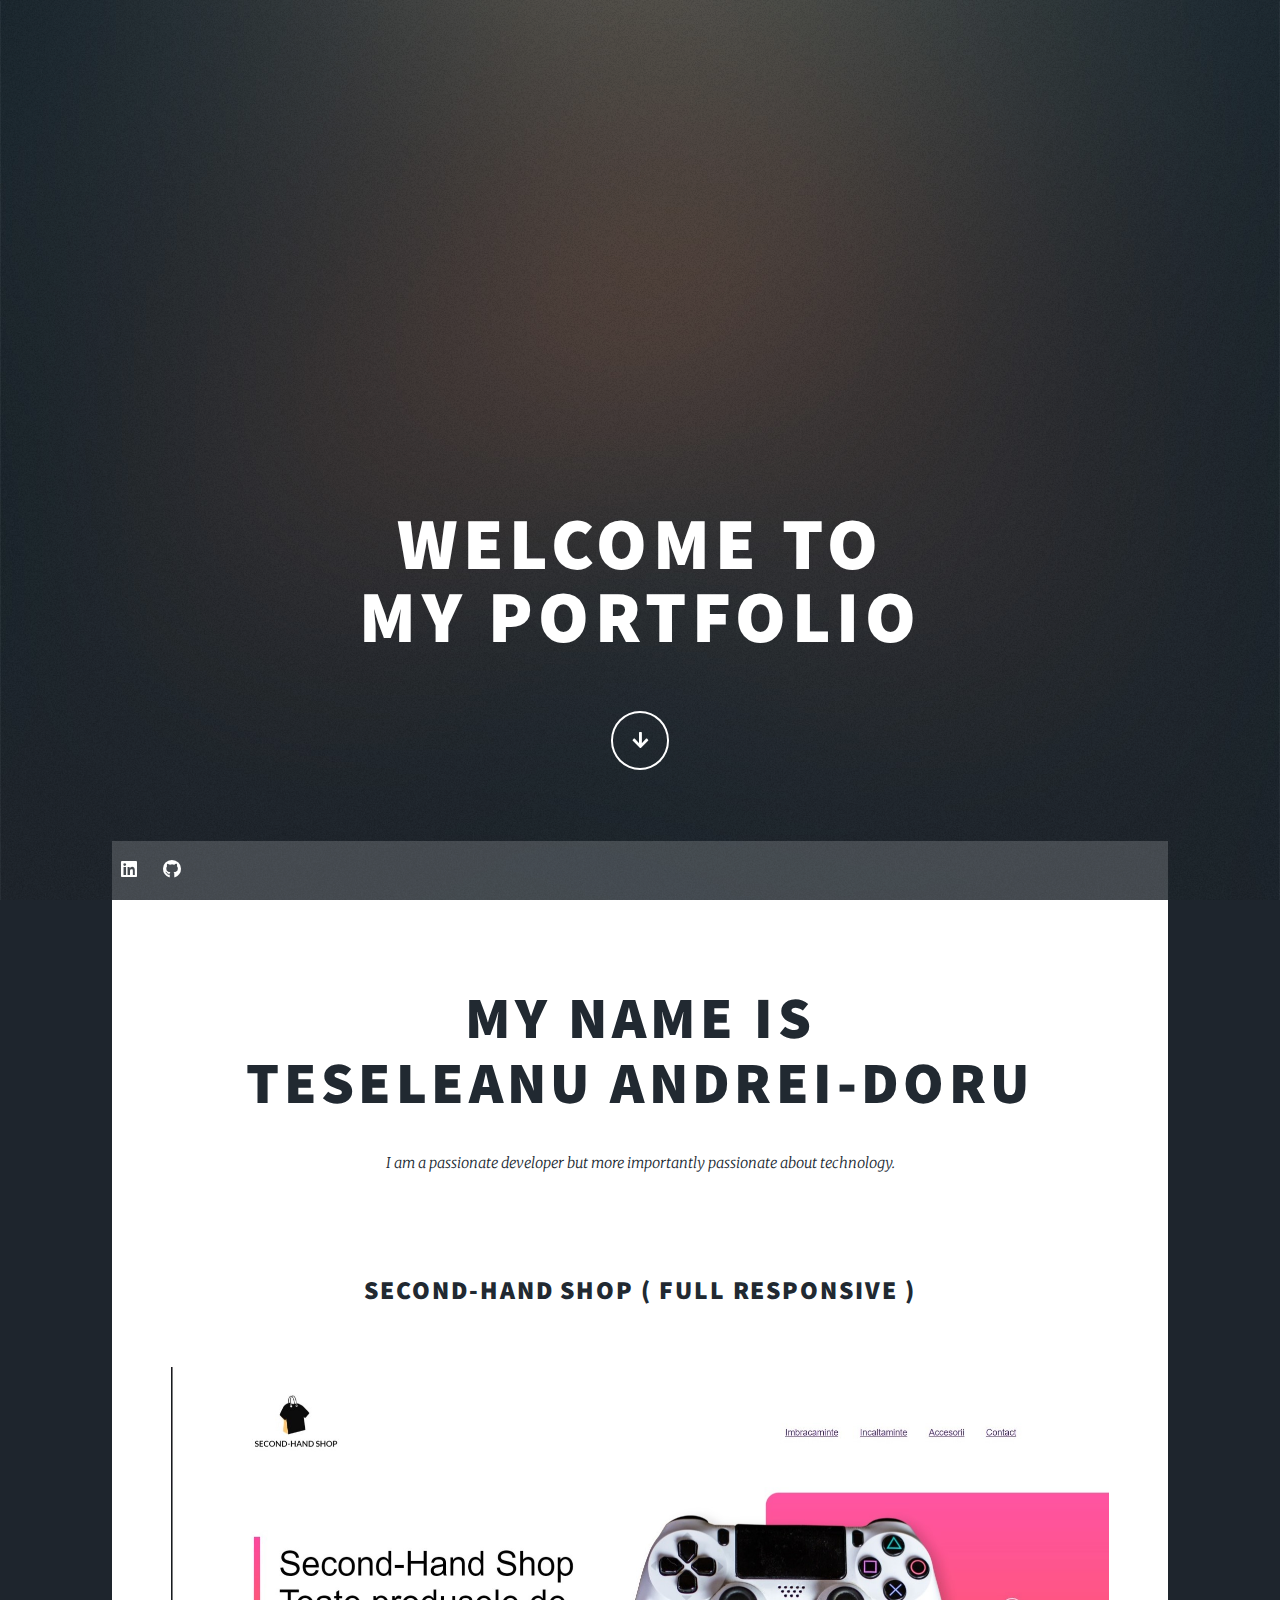
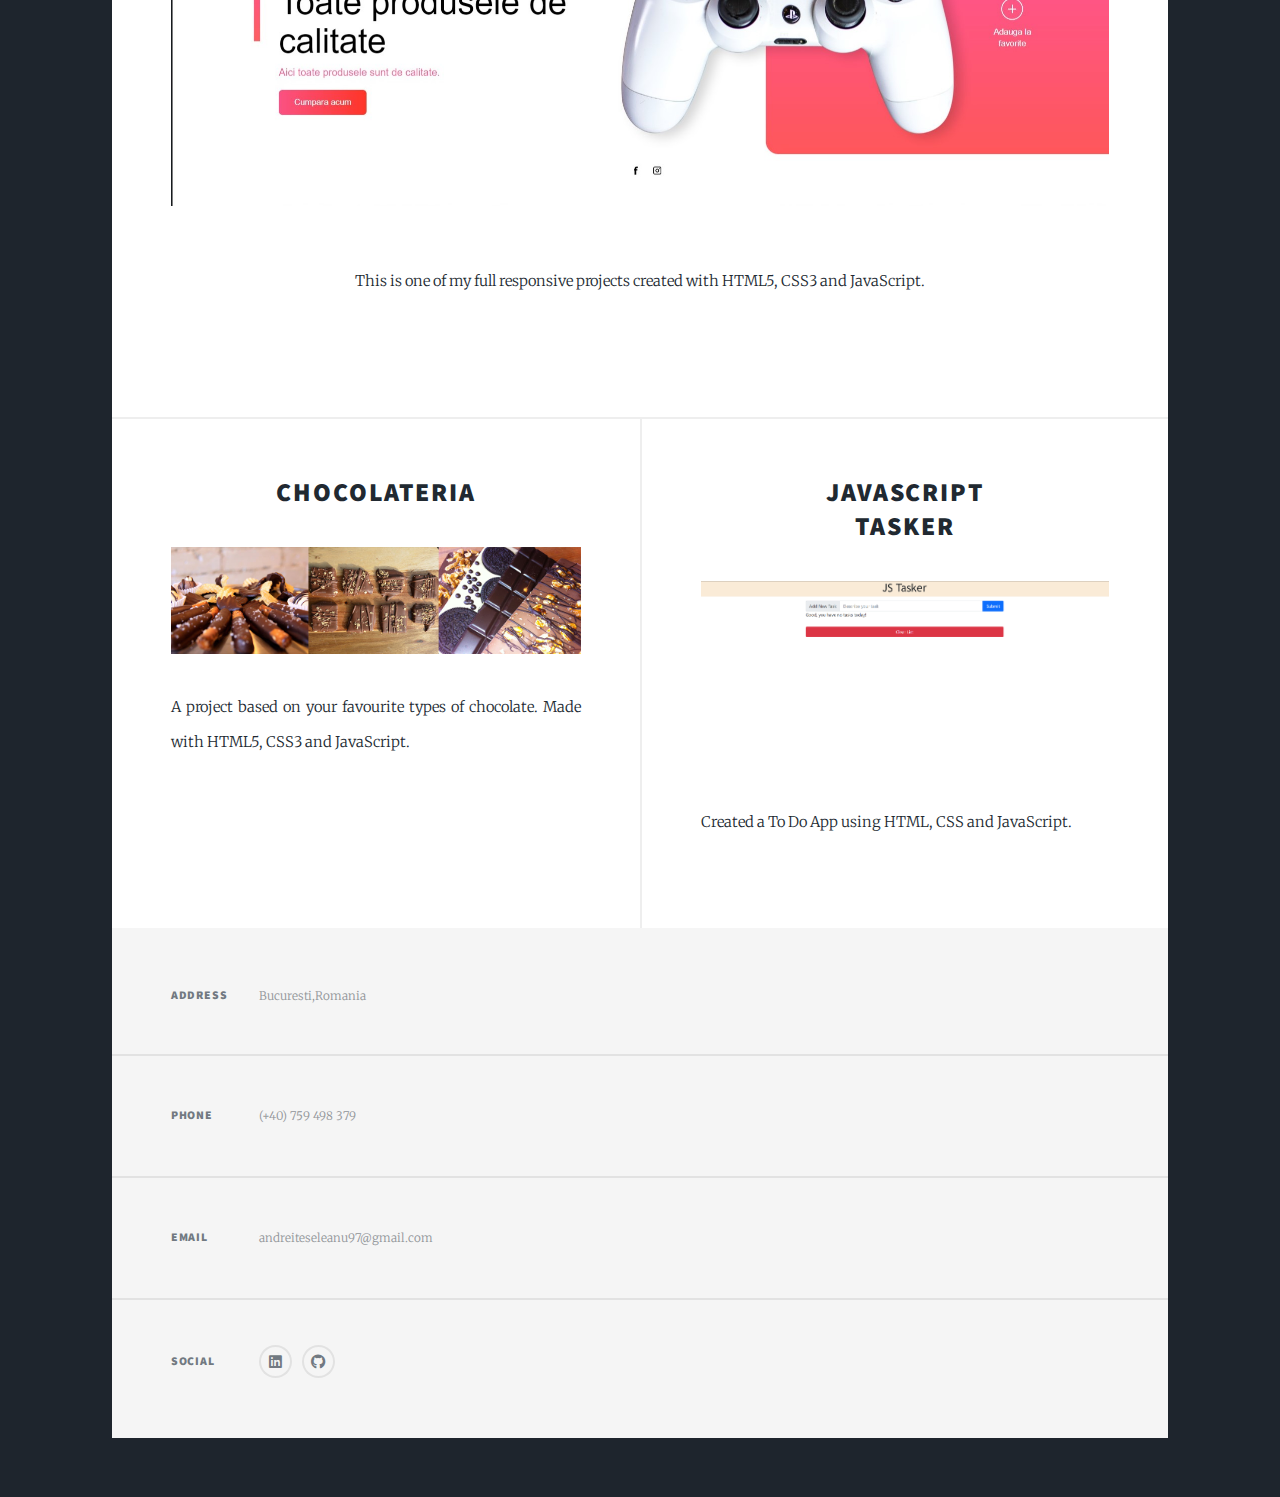
==== commit f32d2674: "Update index.html" ====
--- a/index.html
+++ b/index.html
@@ -49,7 +49,7 @@
 									</p>
 								</header>
 								<h2><a href="https://github.com/teseleanuAndrei/Portofolio-Projects/tree/main/Second%20Hand%20Shop">Second-Hand Shop ( Full Responsive )</a></h2>
-								<a href="" class="image main"><img src="Second Hand Shop/Imagini/print1.jpg" alt="" /></a>
+								<a href="" class="image main"><img src="images/print1.jpg" alt="" /></a>
 								<p class="paragraf1">This is one of my full responsive projects created with HTML5, CSS3 and JavaScript.</p>
 								<ul class="actions special">
 									<li></li>
@@ -64,7 +64,7 @@
 										<h2><a href="https://github.com/teseleanuAndrei/Portofolio-Projects/tree/main/Chocolateria">Chocolateria<br/>
 										</a></h2>
 									</header>
-									<a href="" class="image fit"><img src="Chocolateria/Imagini/cover.jpg" alt="Cover Choco" /></a>
+									<a href="" class="image fit"><img src="images/cover.jpg" alt="Cover Choco" /></a>
 									<p>A project based on your favourite types of chocolate. Made with HTML5, CSS3 and JavaScript.</p>
 									<ul class="actions special">
 									</ul>
@@ -74,7 +74,7 @@
 										<h2><a href="https://github.com/teseleanuAndrei/Portofolio-Projects/tree/main/JS%20Tasker">JavaScript<br />
 										Tasker</a></h2>
 									</header>
-									<a href="JS Tasker/index.html" class="image fit"><img src="JS Tasker/Print JS.png" alt="" /></a>
+									<a href="tasker.html" class="image fit"><img src="images/Print JS.png" alt="" /></a>
 									<p>Created a To Do App using HTML, CSS and JavaScript.</p>
 									<ul class="actions special">
 										<li></li>
@@ -125,4 +125,4 @@
 			<script src="assets/js/main.js"></script>
 
 	</body>
-</html>+</html>
